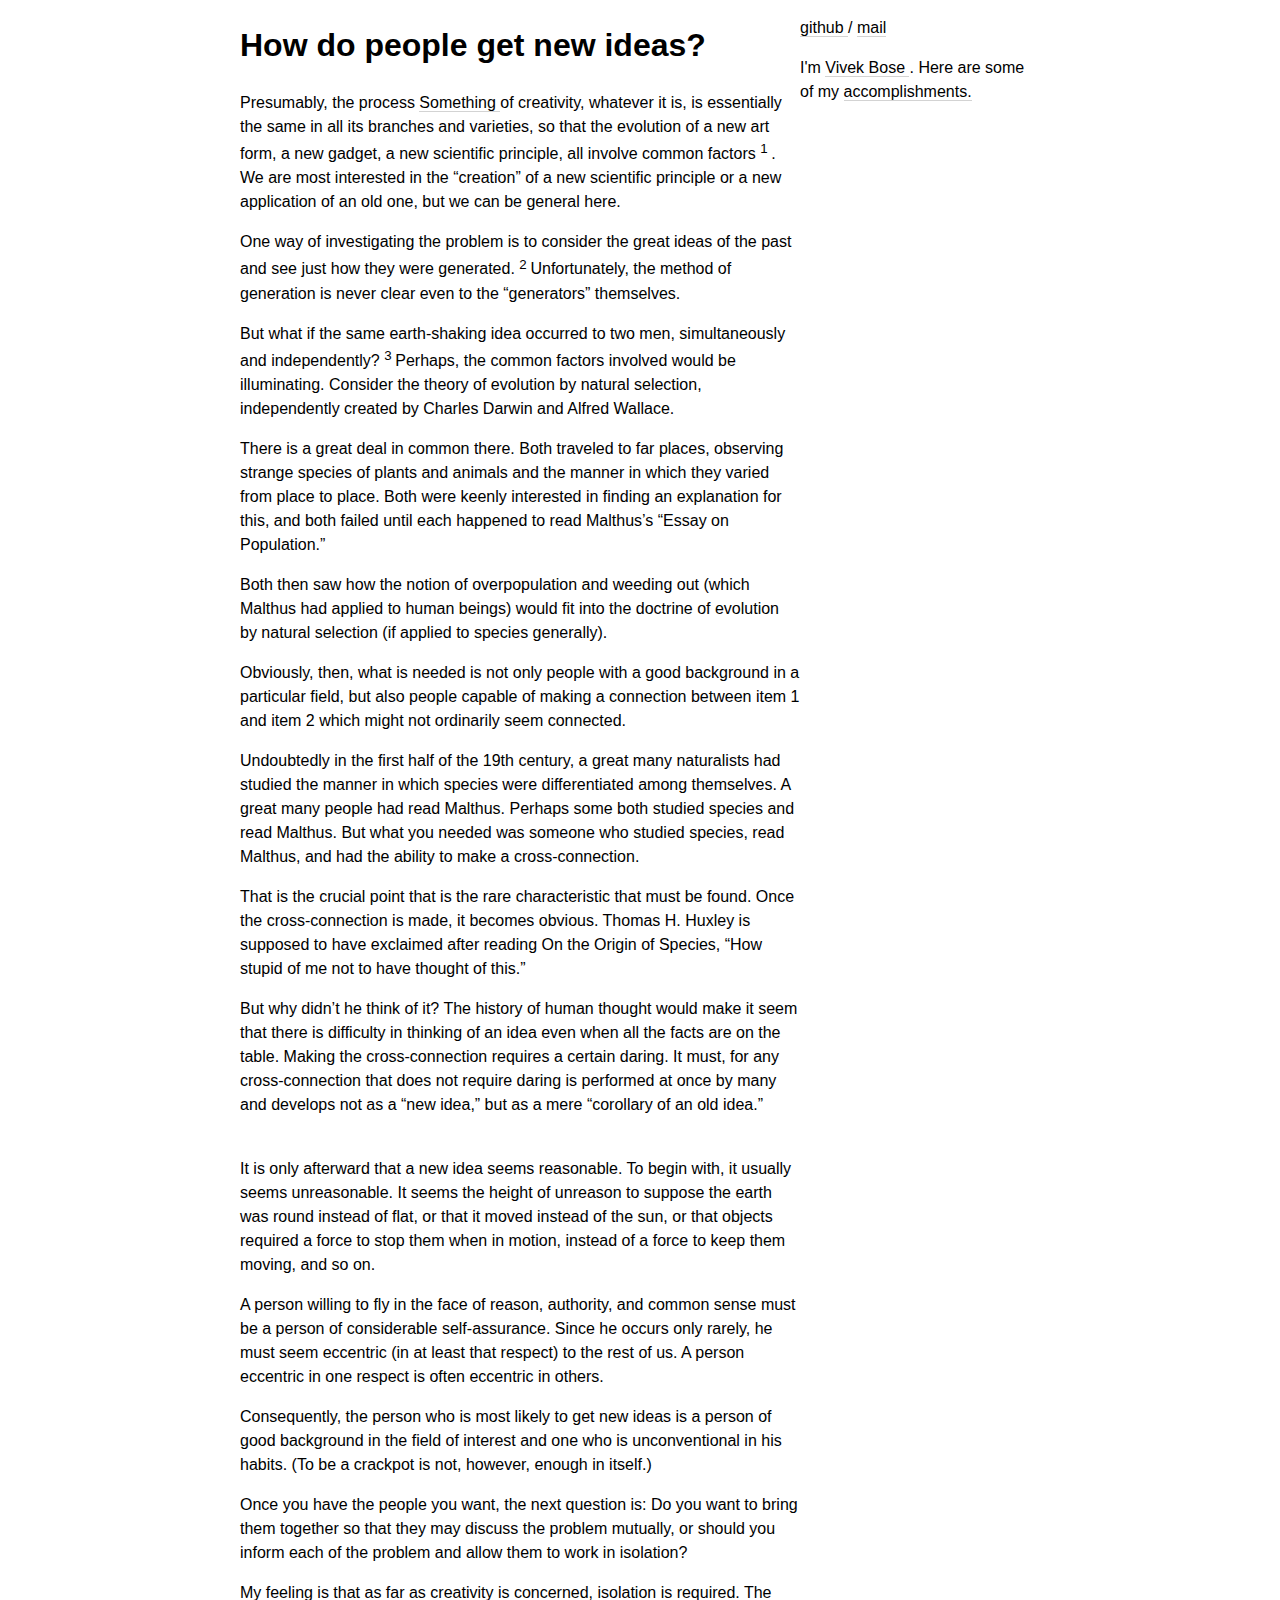
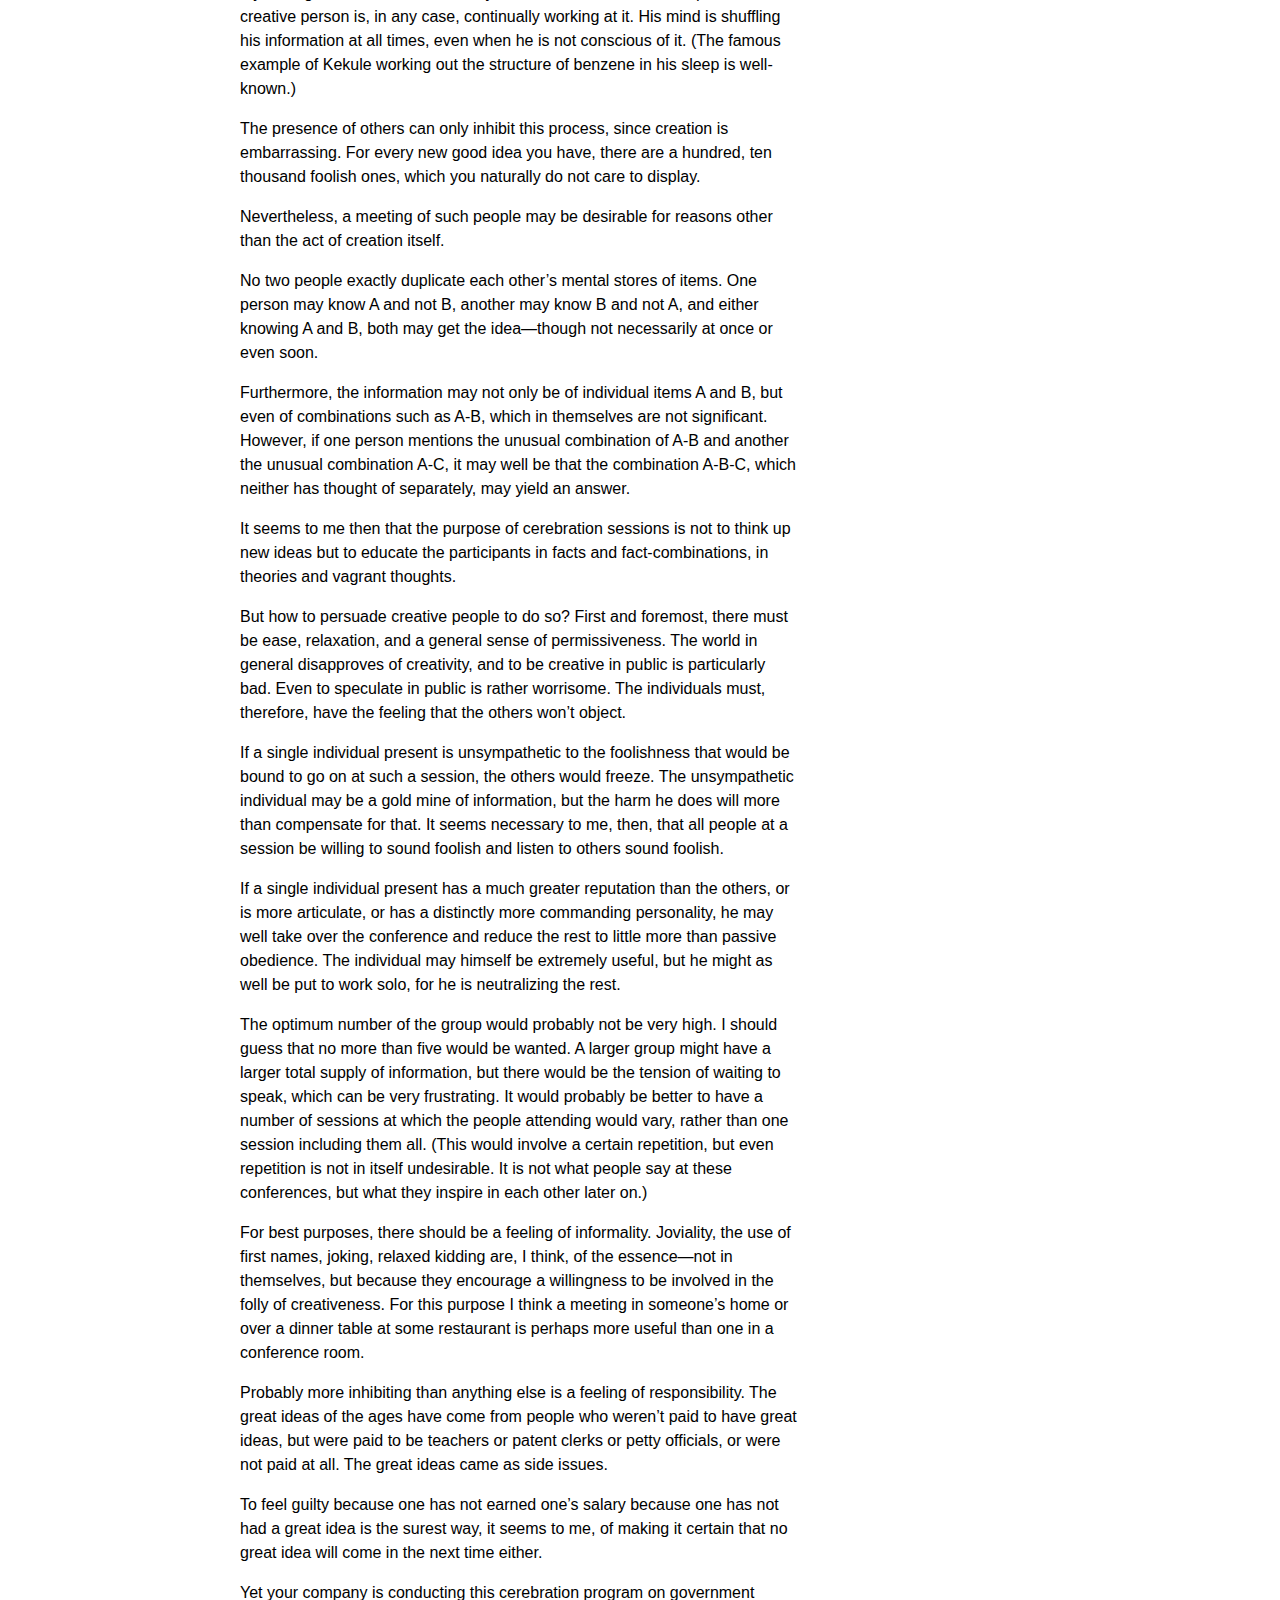
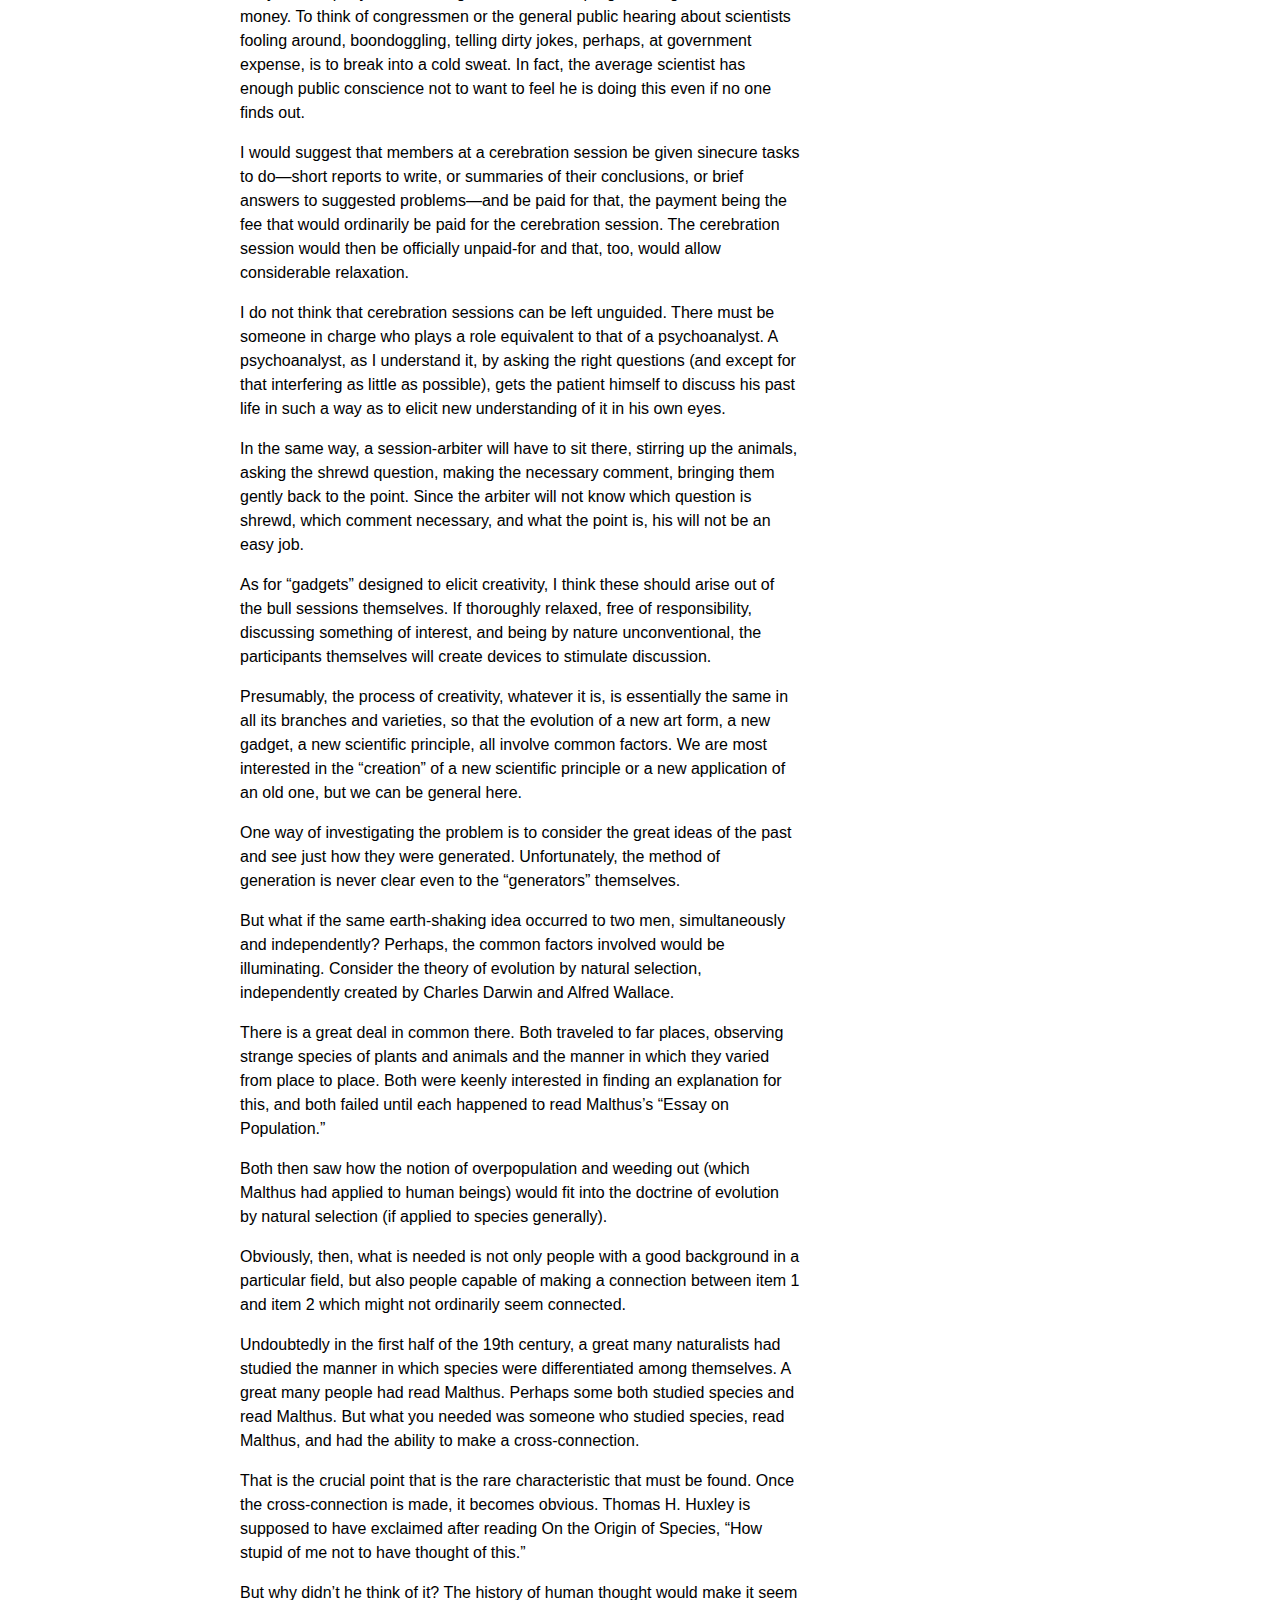
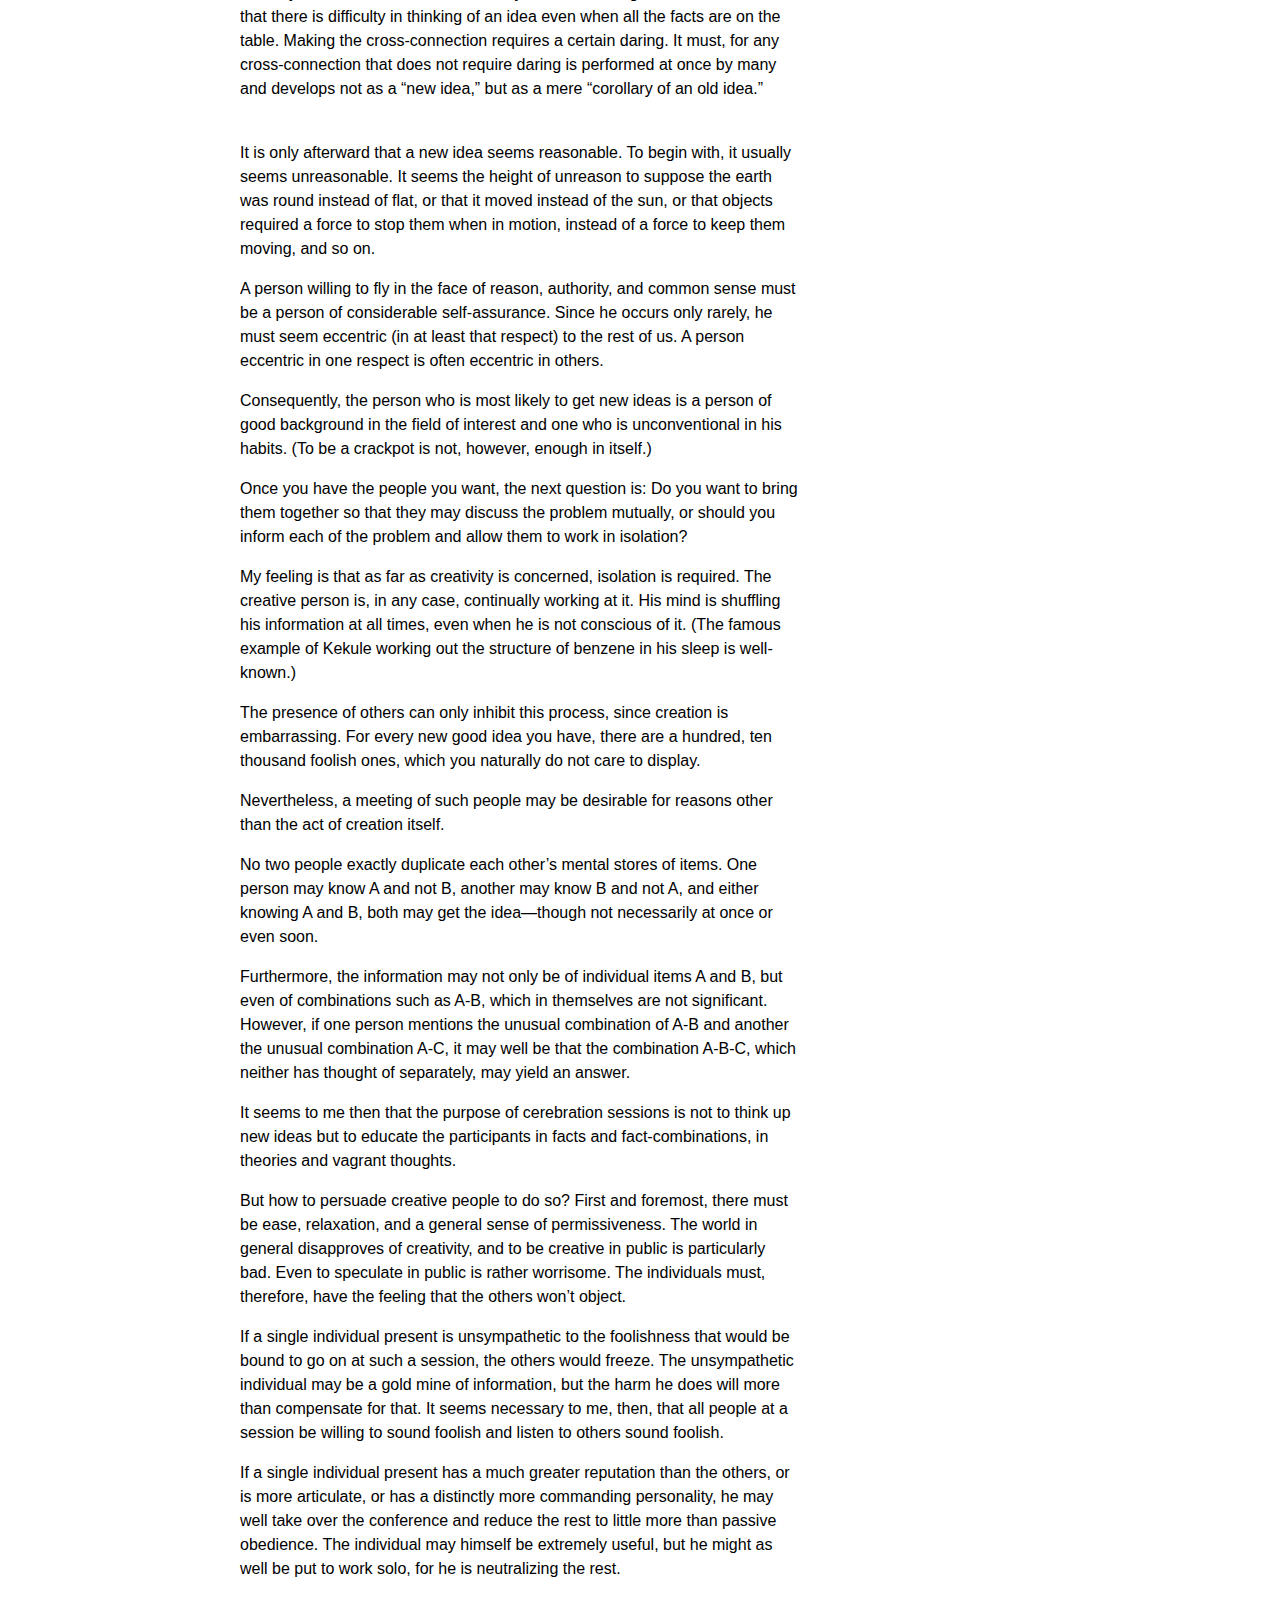
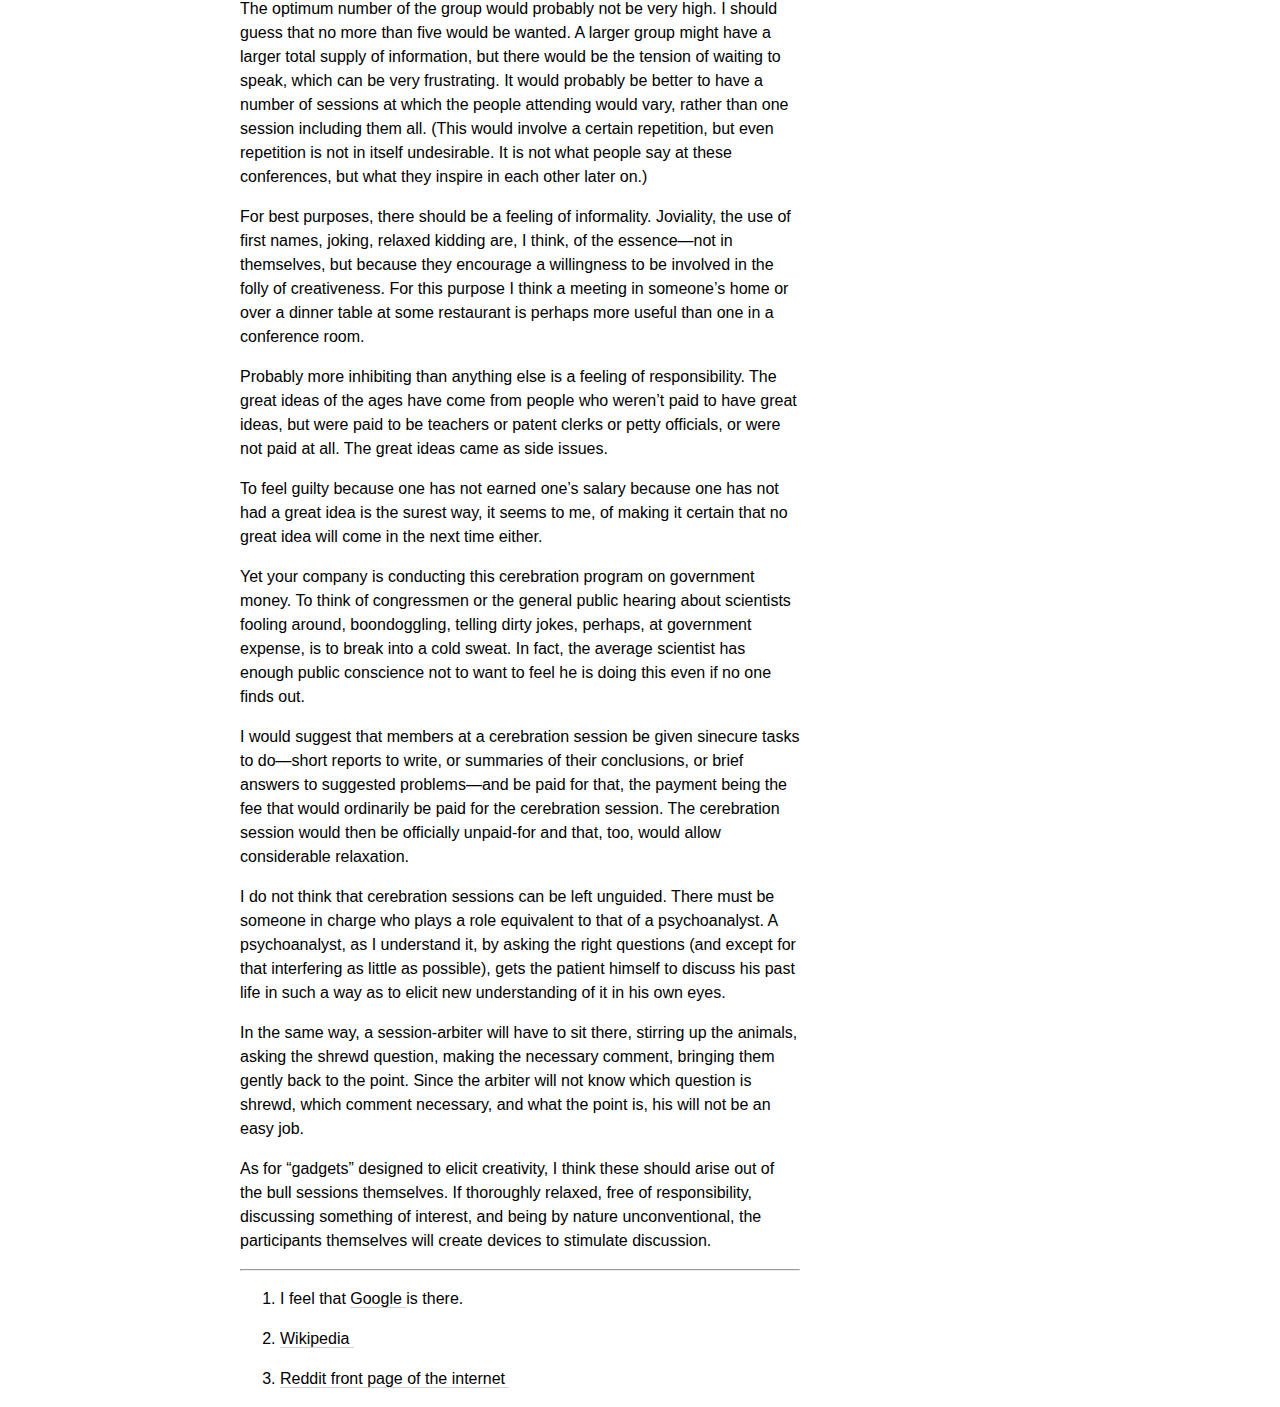
==== 1.html @ a7843388 "Converting to CLI" ====
<html>
 <head>
  <title>
   How do people get new ideas?
  </title>
  <meta content="text/html; charset=utf-8" http-equiv="Content-Type"/>
  <link href="styles.css" rel="stylesheet" type="text/css"/>
 </head>
 <body>
  <div class="box">
   <div class="c1">
    <h1 id="how-do-people-get-new-ideas">
     How do people get new ideas?
    </h1>
    <p id="para1">
     Presumably, the process
     <a href="https://something.com">
      Something
     </a>
     of creativity, whatever it is, is essentially the same in all its branches and varieties, so that the evolution of a new art form, a new gadget, a new scientific principle, all involve common factors
     <a class="footnoteRef" href="#fn1" id="fnref1">
      <sup>
       1
      </sup>
     </a>
     . We are most interested in the “creation” of a new scientific principle or a new application of an old one, but we can be general here.
     <a href="#para1">
      permalink
     </a>
    </p>
    <p id="para2">
     One way of investigating the problem is to consider the great ideas of the past and see just how they were generated.
     <a class="footnoteRef" href="#fn2" id="fnref2">
      <sup>
       2
      </sup>
     </a>
     Unfortunately, the method of generation is never clear even to the “generators” themselves.
     <a href="#para2">
      permalink
     </a>
    </p>
    <p id="para3">
     But what if the same earth-shaking idea occurred to two men, simultaneously and independently?
     <a class="footnoteRef" href="#fn3" id="fnref3">
      <sup>
       3
      </sup>
     </a>
     Perhaps, the common factors involved would be illuminating. Consider the theory of evolution by natural selection, independently created by Charles Darwin and Alfred Wallace.
     <a href="#para3">
      permalink
     </a>
    </p>
    <p id="para4">
     There is a great deal in common there. Both traveled to far places, observing strange species of plants and animals and the manner in which they varied from place to place. Both were keenly interested in finding an explanation for this, and both failed until each happened to read Malthus’s “Essay on Population.”
     <a href="#para4">
      permalink
     </a>
    </p>
    <p id="para5">
     Both then saw how the notion of overpopulation and weeding out (which Malthus had applied to human beings) would fit into the doctrine of evolution by natural selection (if applied to species generally).
     <a href="#para5">
      permalink
     </a>
    </p>
    <p id="para6">
     Obviously, then, what is needed is not only people with a good background in a particular field, but also people capable of making a connection between item 1 and item 2 which might not ordinarily seem connected.
     <a href="#para6">
      permalink
     </a>
    </p>
    <p id="para7">
     Undoubtedly in the first half of the 19th century, a great many naturalists had studied the manner in which species were differentiated among themselves. A great many people had read Malthus. Perhaps some both studied species and read Malthus. But what you needed was someone who studied species, read Malthus, and had the ability to make a cross-connection.
     <a href="#para7">
      permalink
     </a>
    </p>
    <p id="para8">
     That is the crucial point that is the rare characteristic that must be found. Once the cross-connection is made, it becomes obvious. Thomas H. Huxley is supposed to have exclaimed after reading On the Origin of Species, “How stupid of me not to have thought of this.”
     <a href="#para8">
      permalink
     </a>
    </p>
    <p id="para9">
     But why didn’t he think of it? The history of human thought would make it seem that there is difficulty in thinking of an idea even when all the facts are on the table. Making the cross-connection requires a certain daring. It must, for any cross-connection that does not require daring is performed at once by many and develops not as a “new idea,” but as a mere “corollary of an old idea.”
     <a href="#para9">
      permalink
     </a>
    </p>
    <p id="para10">
     It is only afterward that a new idea seems reasonable. To begin with, it usually seems unreasonable. It seems the height of unreason to suppose the earth was round instead of flat, or that it moved instead of the sun, or that objects required a force to stop them when in motion, instead of a force to keep them moving, and so on.
     <a href="#para10">
      permalink
     </a>
    </p>
    <p id="para11">
     A person willing to fly in the face of reason, authority, and common sense must be a person of considerable self-assurance. Since he occurs only rarely, he must seem eccentric (in at least that respect) to the rest of us. A person eccentric in one respect is often eccentric in others.
     <a href="#para11">
      permalink
     </a>
    </p>
    <p id="para12">
     Consequently, the person who is most likely to get new ideas is a person of good background in the field of interest and one who is unconventional in his habits. (To be a crackpot is not, however, enough in itself.)
     <a href="#para12">
      permalink
     </a>
    </p>
    <p id="para13">
     Once you have the people you want, the next question is: Do you want to bring them together so that they may discuss the problem mutually, or should you inform each of the problem and allow them to work in isolation?
     <a href="#para13">
      permalink
     </a>
    </p>
    <p id="para14">
     My feeling is that as far as creativity is concerned, isolation is required. The creative person is, in any case, continually working at it. His mind is shuffling his information at all times, even when he is not conscious of it. (The famous example of Kekule working out the structure of benzene in his sleep is well-known.)
     <a href="#para14">
      permalink
     </a>
    </p>
    <p id="para15">
     The presence of others can only inhibit this process, since creation is embarrassing. For every new good idea you have, there are a hundred, ten thousand foolish ones, which you naturally do not care to display.
     <a href="#para15">
      permalink
     </a>
    </p>
    <p id="para16">
     Nevertheless, a meeting of such people may be desirable for reasons other than the act of creation itself.
     <a href="#para16">
      permalink
     </a>
    </p>
    <p id="para17">
     No two people exactly duplicate each other’s mental stores of items. One person may know A and not B, another may know B and not A, and either knowing A and B, both may get the idea—though not necessarily at once or even soon.
     <a href="#para17">
      permalink
     </a>
    </p>
    <p id="para18">
     Furthermore, the information may not only be of individual items A and B, but even of combinations such as A-B, which in themselves are not significant. However, if one person mentions the unusual combination of A-B and another the unusual combination A-C, it may well be that the combination A-B-C, which neither has thought of separately, may yield an answer.
     <a href="#para18">
      permalink
     </a>
    </p>
    <p id="para19">
     It seems to me then that the purpose of cerebration sessions is not to think up new ideas but to educate the participants in facts and fact-combinations, in theories and vagrant thoughts.
     <a href="#para19">
      permalink
     </a>
    </p>
    <p id="para20">
     But how to persuade creative people to do so? First and foremost, there must be ease, relaxation, and a general sense of permissiveness. The world in general disapproves of creativity, and to be creative in public is particularly bad. Even to speculate in public is rather worrisome. The individuals must, therefore, have the feeling that the others won’t object.
     <a href="#para20">
      permalink
     </a>
    </p>
    <p id="para21">
     If a single individual present is unsympathetic to the foolishness that would be bound to go on at such a session, the others would freeze. The unsympathetic individual may be a gold mine of information, but the harm he does will more than compensate for that. It seems necessary to me, then, that all people at a session be willing to sound foolish and listen to others sound foolish.
     <a href="#para21">
      permalink
     </a>
    </p>
    <p id="para22">
     If a single individual present has a much greater reputation than the others, or is more articulate, or has a distinctly more commanding personality, he may well take over the conference and reduce the rest to little more than passive obedience. The individual may himself be extremely useful, but he might as well be put to work solo, for he is neutralizing the rest.
     <a href="#para22">
      permalink
     </a>
    </p>
    <p id="para23">
     The optimum number of the group would probably not be very high. I should guess that no more than five would be wanted. A larger group might have a larger total supply of information, but there would be the tension of waiting to speak, which can be very frustrating. It would probably be better to have a number of sessions at which the people attending would vary, rather than one session including them all. (This would involve a certain repetition, but even repetition is not in itself undesirable. It is not what people say at these conferences, but what they inspire in each other later on.)
     <a href="#para23">
      permalink
     </a>
    </p>
    <p id="para24">
     For best purposes, there should be a feeling of informality. Joviality, the use of first names, joking, relaxed kidding are, I think, of the essence—not in themselves, but because they encourage a willingness to be involved in the folly of creativeness. For this purpose I think a meeting in someone’s home or over a dinner table at some restaurant is perhaps more useful than one in a conference room.
     <a href="#para24">
      permalink
     </a>
    </p>
    <p id="para25">
     Probably more inhibiting than anything else is a feeling of responsibility. The great ideas of the ages have come from people who weren’t paid to have great ideas, but were paid to be teachers or patent clerks or petty officials, or were not paid at all. The great ideas came as side issues.
     <a href="#para25">
      permalink
     </a>
    </p>
    <p id="para26">
     To feel guilty because one has not earned one’s salary because one has not had a great idea is the surest way, it seems to me, of making it certain that no great idea will come in the next time either.
     <a href="#para26">
      permalink
     </a>
    </p>
    <p id="para27">
     Yet your company is conducting this cerebration program on government money. To think of congressmen or the general public hearing about scientists fooling around, boondoggling, telling dirty jokes, perhaps, at government expense, is to break into a cold sweat. In fact, the average scientist has enough public conscience not to want to feel he is doing this even if no one finds out.
     <a href="#para27">
      permalink
     </a>
    </p>
    <p id="para28">
     I would suggest that members at a cerebration session be given sinecure tasks to do—short reports to write, or summaries of their conclusions, or brief answers to suggested problems—and be paid for that, the payment being the fee that would ordinarily be paid for the cerebration session. The cerebration session would then be officially unpaid-for and that, too, would allow considerable relaxation.
     <a href="#para28">
      permalink
     </a>
    </p>
    <p id="para29">
     I do not think that cerebration sessions can be left unguided. There must be someone in charge who plays a role equivalent to that of a psychoanalyst. A psychoanalyst, as I understand it, by asking the right questions (and except for that interfering as little as possible), gets the patient himself to discuss his past life in such a way as to elicit new understanding of it in his own eyes.
     <a href="#para29">
      permalink
     </a>
    </p>
    <p id="para30">
     In the same way, a session-arbiter will have to sit there, stirring up the animals, asking the shrewd question, making the necessary comment, bringing them gently back to the point. Since the arbiter will not know which question is shrewd, which comment necessary, and what the point is, his will not be an easy job.
     <a href="#para30">
      permalink
     </a>
    </p>
    <p id="para31">
     As for “gadgets” designed to elicit creativity, I think these should arise out of the bull sessions themselves. If thoroughly relaxed, free of responsibility, discussing something of interest, and being by nature unconventional, the participants themselves will create devices to stimulate discussion.
     <a href="#para31">
      permalink
     </a>
    </p>
    <p id="para32">
     Presumably, the process of creativity, whatever it is, is essentially the same in all its branches and varieties, so that the evolution of a new art form, a new gadget, a new scientific principle, all involve common factors. We are most interested in the “creation” of a new scientific principle or a new application of an old one, but we can be general here.
     <a href="#para32">
      permalink
     </a>
    </p>
    <p id="para33">
     One way of investigating the problem is to consider the great ideas of the past and see just how they were generated. Unfortunately, the method of generation is never clear even to the “generators” themselves.
     <a href="#para33">
      permalink
     </a>
    </p>
    <p id="para34">
     But what if the same earth-shaking idea occurred to two men, simultaneously and independently? Perhaps, the common factors involved would be illuminating. Consider the theory of evolution by natural selection, independently created by Charles Darwin and Alfred Wallace.
     <a href="#para34">
      permalink
     </a>
    </p>
    <p id="para35">
     There is a great deal in common there. Both traveled to far places, observing strange species of plants and animals and the manner in which they varied from place to place. Both were keenly interested in finding an explanation for this, and both failed until each happened to read Malthus’s “Essay on Population.”
     <a href="#para35">
      permalink
     </a>
    </p>
    <p id="para36">
     Both then saw how the notion of overpopulation and weeding out (which Malthus had applied to human beings) would fit into the doctrine of evolution by natural selection (if applied to species generally).
     <a href="#para36">
      permalink
     </a>
    </p>
    <p id="para37">
     Obviously, then, what is needed is not only people with a good background in a particular field, but also people capable of making a connection between item 1 and item 2 which might not ordinarily seem connected.
     <a href="#para37">
      permalink
     </a>
    </p>
    <p id="para38">
     Undoubtedly in the first half of the 19th century, a great many naturalists had studied the manner in which species were differentiated among themselves. A great many people had read Malthus. Perhaps some both studied species and read Malthus. But what you needed was someone who studied species, read Malthus, and had the ability to make a cross-connection.
     <a href="#para38">
      permalink
     </a>
    </p>
    <p id="para39">
     That is the crucial point that is the rare characteristic that must be found. Once the cross-connection is made, it becomes obvious. Thomas H. Huxley is supposed to have exclaimed after reading On the Origin of Species, “How stupid of me not to have thought of this.”
     <a href="#para39">
      permalink
     </a>
    </p>
    <p id="para40">
     But why didn’t he think of it? The history of human thought would make it seem that there is difficulty in thinking of an idea even when all the facts are on the table. Making the cross-connection requires a certain daring. It must, for any cross-connection that does not require daring is performed at once by many and develops not as a “new idea,” but as a mere “corollary of an old idea.”
     <a href="#para40">
      permalink
     </a>
    </p>
    <p id="para41">
     It is only afterward that a new idea seems reasonable. To begin with, it usually seems unreasonable. It seems the height of unreason to suppose the earth was round instead of flat, or that it moved instead of the sun, or that objects required a force to stop them when in motion, instead of a force to keep them moving, and so on.
     <a href="#para41">
      permalink
     </a>
    </p>
    <p id="para42">
     A person willing to fly in the face of reason, authority, and common sense must be a person of considerable self-assurance. Since he occurs only rarely, he must seem eccentric (in at least that respect) to the rest of us. A person eccentric in one respect is often eccentric in others.
     <a href="#para42">
      permalink
     </a>
    </p>
    <p id="para43">
     Consequently, the person who is most likely to get new ideas is a person of good background in the field of interest and one who is unconventional in his habits. (To be a crackpot is not, however, enough in itself.)
     <a href="#para43">
      permalink
     </a>
    </p>
    <p id="para44">
     Once you have the people you want, the next question is: Do you want to bring them together so that they may discuss the problem mutually, or should you inform each of the problem and allow them to work in isolation?
     <a href="#para44">
      permalink
     </a>
    </p>
    <p id="para45">
     My feeling is that as far as creativity is concerned, isolation is required. The creative person is, in any case, continually working at it. His mind is shuffling his information at all times, even when he is not conscious of it. (The famous example of Kekule working out the structure of benzene in his sleep is well-known.)
     <a href="#para45">
      permalink
     </a>
    </p>
    <p id="para46">
     The presence of others can only inhibit this process, since creation is embarrassing. For every new good idea you have, there are a hundred, ten thousand foolish ones, which you naturally do not care to display.
     <a href="#para46">
      permalink
     </a>
    </p>
    <p id="para47">
     Nevertheless, a meeting of such people may be desirable for reasons other than the act of creation itself.
     <a href="#para47">
      permalink
     </a>
    </p>
    <p id="para48">
     No two people exactly duplicate each other’s mental stores of items. One person may know A and not B, another may know B and not A, and either knowing A and B, both may get the idea—though not necessarily at once or even soon.
     <a href="#para48">
      permalink
     </a>
    </p>
    <p id="para49">
     Furthermore, the information may not only be of individual items A and B, but even of combinations such as A-B, which in themselves are not significant. However, if one person mentions the unusual combination of A-B and another the unusual combination A-C, it may well be that the combination A-B-C, which neither has thought of separately, may yield an answer.
     <a href="#para49">
      permalink
     </a>
    </p>
    <p id="para50">
     It seems to me then that the purpose of cerebration sessions is not to think up new ideas but to educate the participants in facts and fact-combinations, in theories and vagrant thoughts.
     <a href="#para50">
      permalink
     </a>
    </p>
    <p id="para51">
     But how to persuade creative people to do so? First and foremost, there must be ease, relaxation, and a general sense of permissiveness. The world in general disapproves of creativity, and to be creative in public is particularly bad. Even to speculate in public is rather worrisome. The individuals must, therefore, have the feeling that the others won’t object.
     <a href="#para51">
      permalink
     </a>
    </p>
    <p id="para52">
     If a single individual present is unsympathetic to the foolishness that would be bound to go on at such a session, the others would freeze. The unsympathetic individual may be a gold mine of information, but the harm he does will more than compensate for that. It seems necessary to me, then, that all people at a session be willing to sound foolish and listen to others sound foolish.
     <a href="#para52">
      permalink
     </a>
    </p>
    <p id="para53">
     If a single individual present has a much greater reputation than the others, or is more articulate, or has a distinctly more commanding personality, he may well take over the conference and reduce the rest to little more than passive obedience. The individual may himself be extremely useful, but he might as well be put to work solo, for he is neutralizing the rest.
     <a href="#para53">
      permalink
     </a>
    </p>
    <p id="para54">
     The optimum number of the group would probably not be very high. I should guess that no more than five would be wanted. A larger group might have a larger total supply of information, but there would be the tension of waiting to speak, which can be very frustrating. It would probably be better to have a number of sessions at which the people attending would vary, rather than one session including them all. (This would involve a certain repetition, but even repetition is not in itself undesirable. It is not what people say at these conferences, but what they inspire in each other later on.)
     <a href="#para54">
      permalink
     </a>
    </p>
    <p id="para55">
     For best purposes, there should be a feeling of informality. Joviality, the use of first names, joking, relaxed kidding are, I think, of the essence—not in themselves, but because they encourage a willingness to be involved in the folly of creativeness. For this purpose I think a meeting in someone’s home or over a dinner table at some restaurant is perhaps more useful than one in a conference room.
     <a href="#para55">
      permalink
     </a>
    </p>
    <p id="para56">
     Probably more inhibiting than anything else is a feeling of responsibility. The great ideas of the ages have come from people who weren’t paid to have great ideas, but were paid to be teachers or patent clerks or petty officials, or were not paid at all. The great ideas came as side issues.
     <a href="#para56">
      permalink
     </a>
    </p>
    <p id="para57">
     To feel guilty because one has not earned one’s salary because one has not had a great idea is the surest way, it seems to me, of making it certain that no great idea will come in the next time either.
     <a href="#para57">
      permalink
     </a>
    </p>
    <p id="para58">
     Yet your company is conducting this cerebration program on government money. To think of congressmen or the general public hearing about scientists fooling around, boondoggling, telling dirty jokes, perhaps, at government expense, is to break into a cold sweat. In fact, the average scientist has enough public conscience not to want to feel he is doing this even if no one finds out.
     <a href="#para58">
      permalink
     </a>
    </p>
    <p id="para59">
     I would suggest that members at a cerebration session be given sinecure tasks to do—short reports to write, or summaries of their conclusions, or brief answers to suggested problems—and be paid for that, the payment being the fee that would ordinarily be paid for the cerebration session. The cerebration session would then be officially unpaid-for and that, too, would allow considerable relaxation.
     <a href="#para59">
      permalink
     </a>
    </p>
    <p id="para60">
     I do not think that cerebration sessions can be left unguided. There must be someone in charge who plays a role equivalent to that of a psychoanalyst. A psychoanalyst, as I understand it, by asking the right questions (and except for that interfering as little as possible), gets the patient himself to discuss his past life in such a way as to elicit new understanding of it in his own eyes.
     <a href="#para60">
      permalink
     </a>
    </p>
    <p id="para61">
     In the same way, a session-arbiter will have to sit there, stirring up the animals, asking the shrewd question, making the necessary comment, bringing them gently back to the point. Since the arbiter will not know which question is shrewd, which comment necessary, and what the point is, his will not be an easy job.
     <a href="#para61">
      permalink
     </a>
    </p>
    <p id="para62">
     As for “gadgets” designed to elicit creativity, I think these should arise out of the bull sessions themselves. If thoroughly relaxed, free of responsibility, discussing something of interest, and being by nature unconventional, the participants themselves will create devices to stimulate discussion.
     <a href="#para62">
      permalink
     </a>
    </p>
    <div class="footnotes">
     <hr/>
     <ol>
      <li id="fn1">
       <p>
        I feel that
        <a href="https://google.com">
         Google
        </a>
        is there.
        <a href="#fnref1">
         ↩
        </a>
       </p>
      </li>
      <li id="fn2">
       <p>
        <a href="https://wikipedia.org">
         Wikipedia
        </a>
        <a href="#fnref2">
         ↩
        </a>
       </p>
      </li>
      <li id="fn3">
       <p>
        <a href="https://www.reddit.com">
         Reddit front page of the internet
        </a>
        <a href="#fnref3">
         ↩
        </a>
       </p>
      </li>
     </ol>
    </div>
   </div>
   <div class="c2">
    <p>
     <a href="https://www.github.com/waivek">
      github
     </a>
     /
     <a href="mailto:waivek@gmail.com">
      mail
     </a>
    </p>
    <p>
     I'm
     <a href="solitude.html">
      Vivek Bose
     </a>
     . Here are some of my
     <a href="error.html">
      accomplishments.
     </a>
    </p>
   </div>
  </div>
 </body>
</html>
---- styles.css ----
body {
    margin: 0 auto;

    max-width: 50em;
    font-family: "Helvetica", "Arial", sans-serif;

    line-height: 1.5;
    padding: 0em 1em;
}


a:link, a:visited {
    color: black;
    text-decoration:none;
    border-bottom: solid .2ex lightgray;
}

a:hover {
    border-bottom-color: #008cf0;
}

a:active {
    background: gold;
}

a[id^="fnref"] {
    border-bottom: none;
}

a[href^="#fnref"],
a[href^="#para"]{
    color: gray;
    opacity: 0;
}

li:hover a[href^="#fnref"],
p:hover a[href^="#para"]{
    opacity: 1;
}

li:hover a[href^="#fnref"]:hover,
p:hover a[href^="#para"]:hover{
    border-bottom-color: black;
}

@media screen and (min-width:768px) {
    .c1 {
        width: 70%;
        float: left;
    }

    .c2 {
        width: 30%;
        float: right;
    }

}
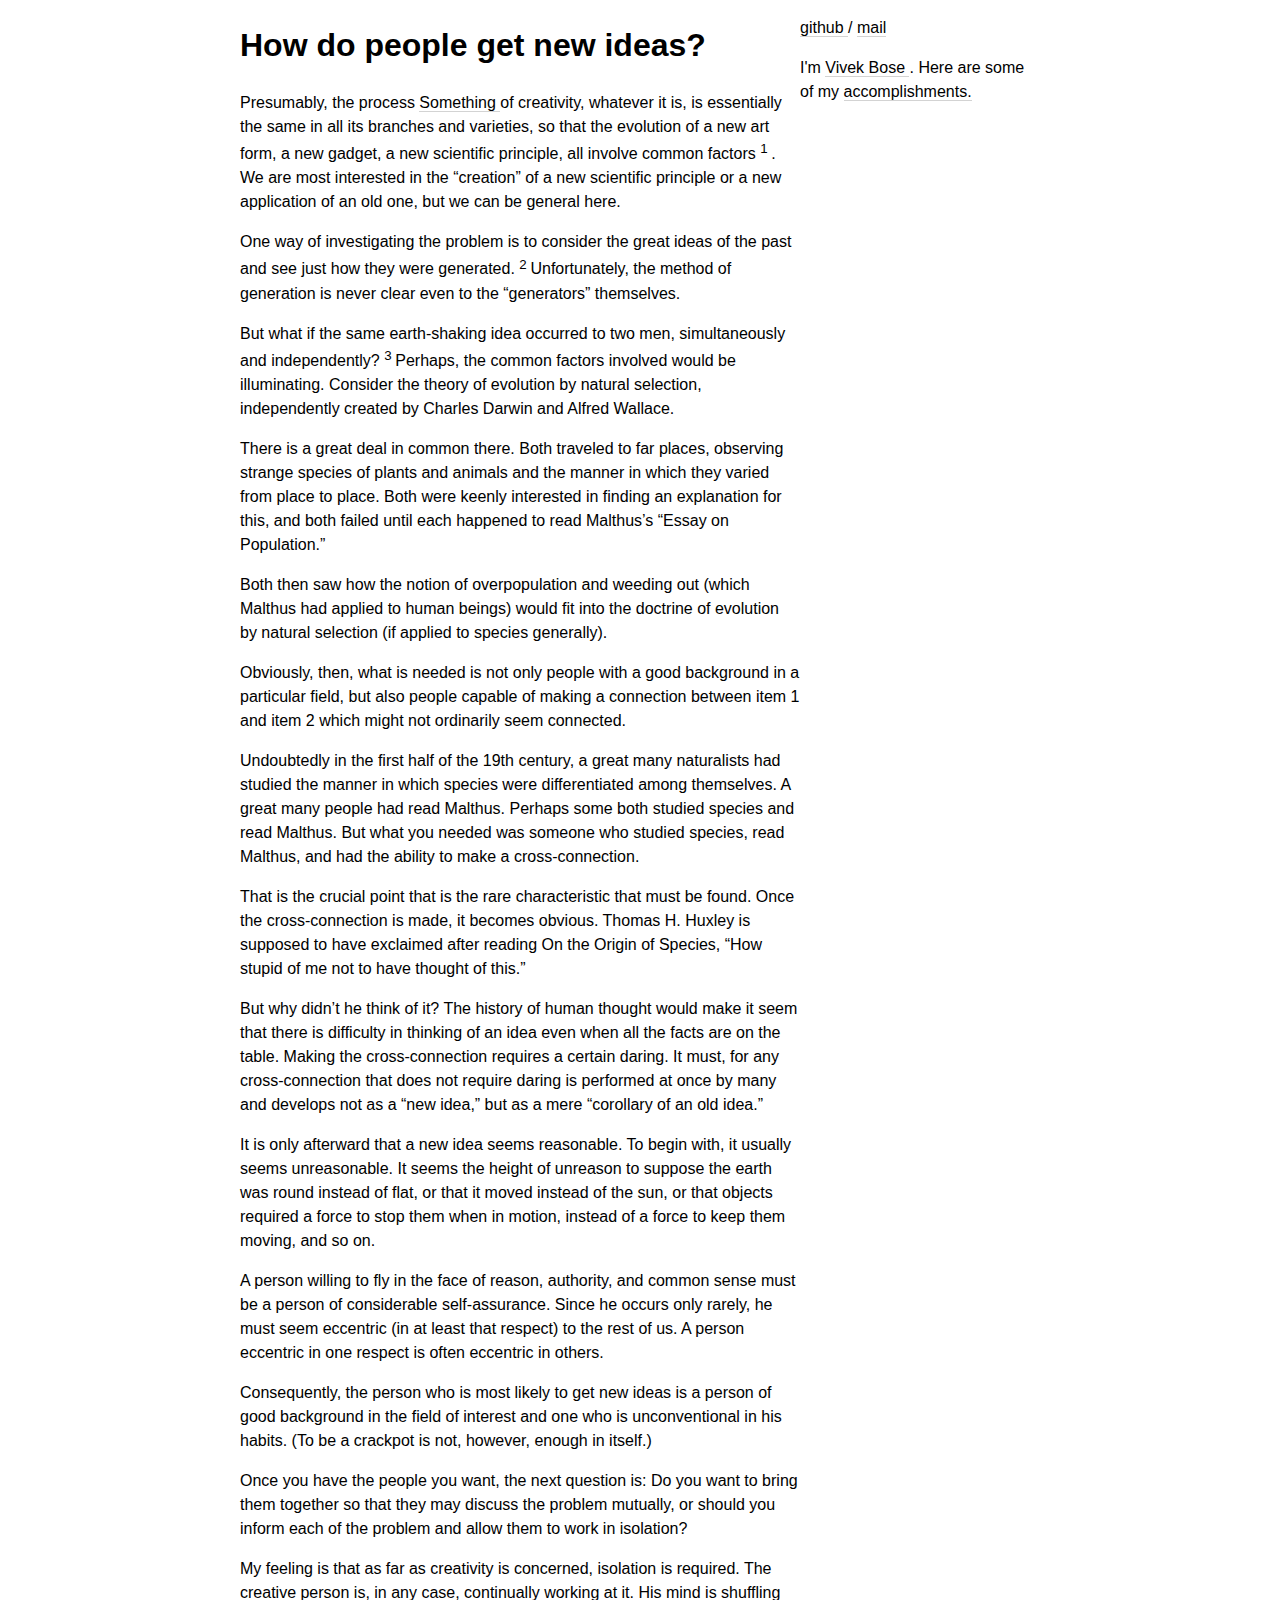
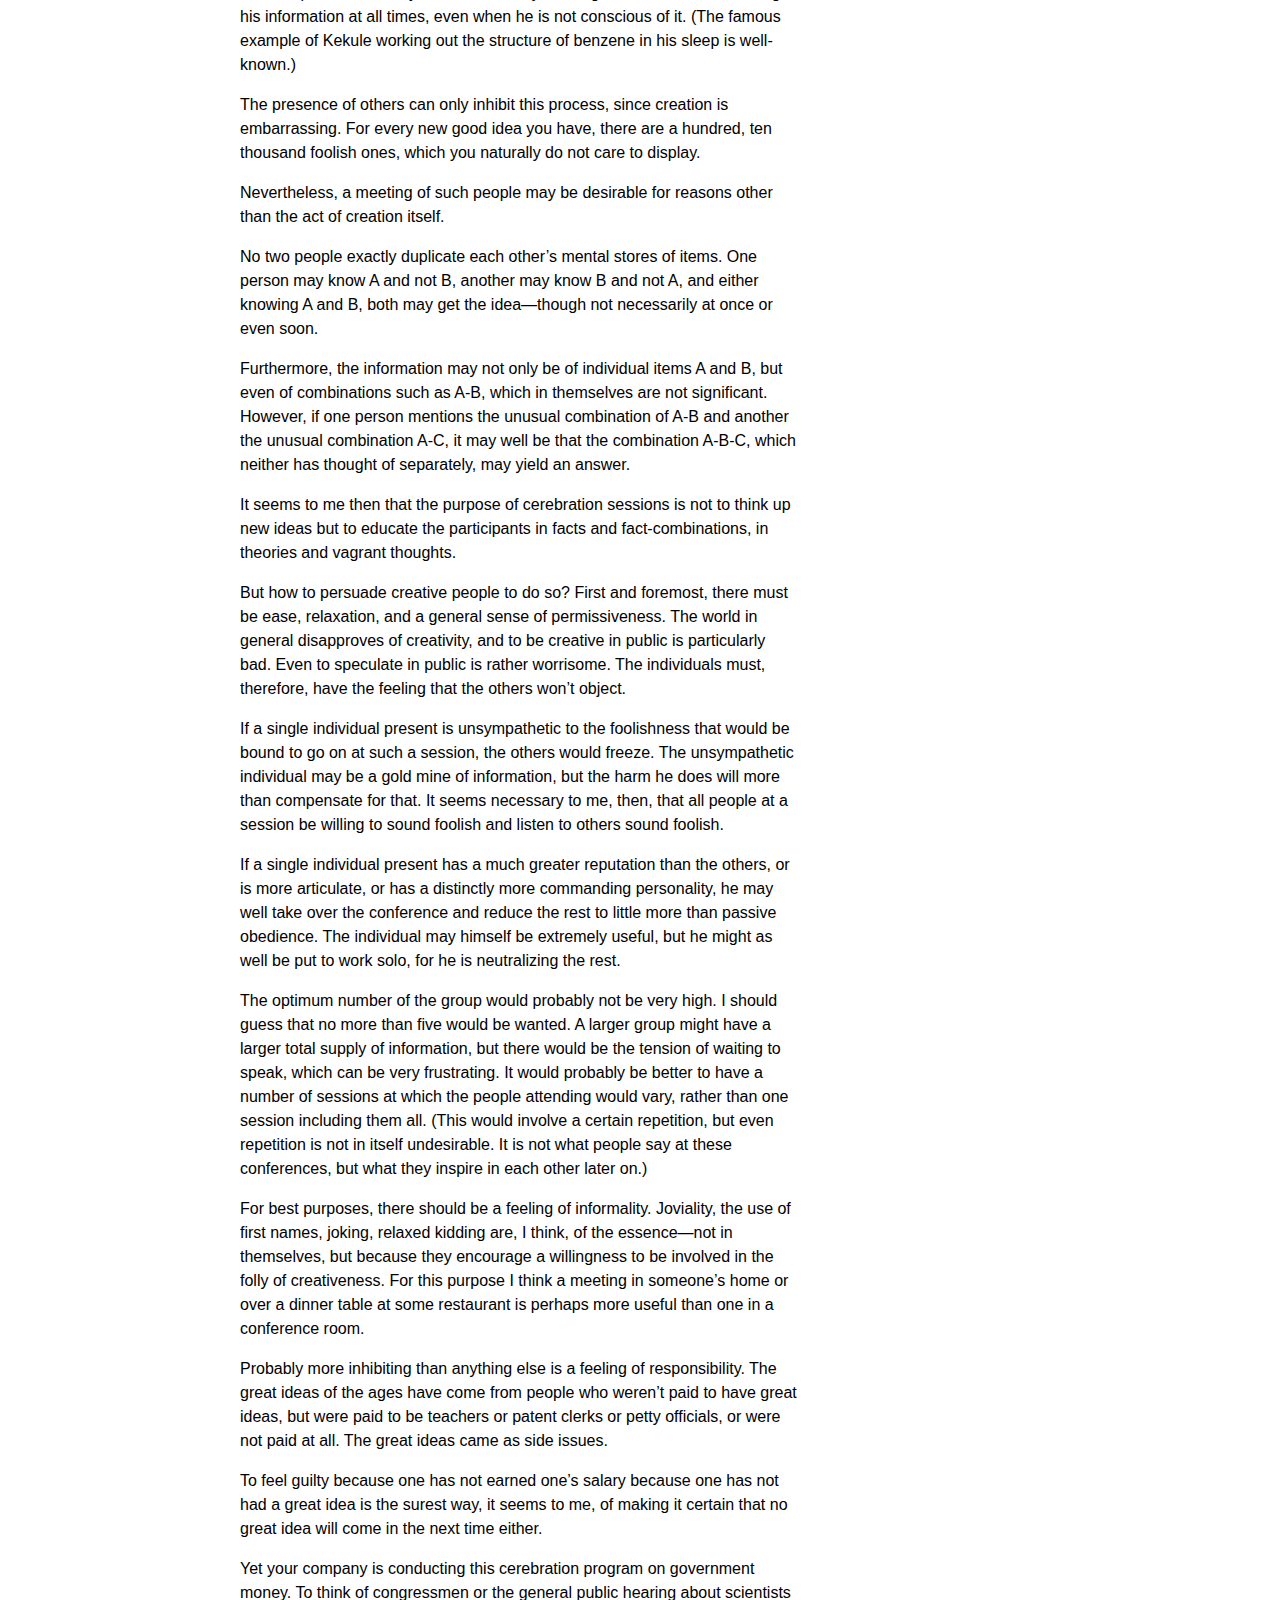
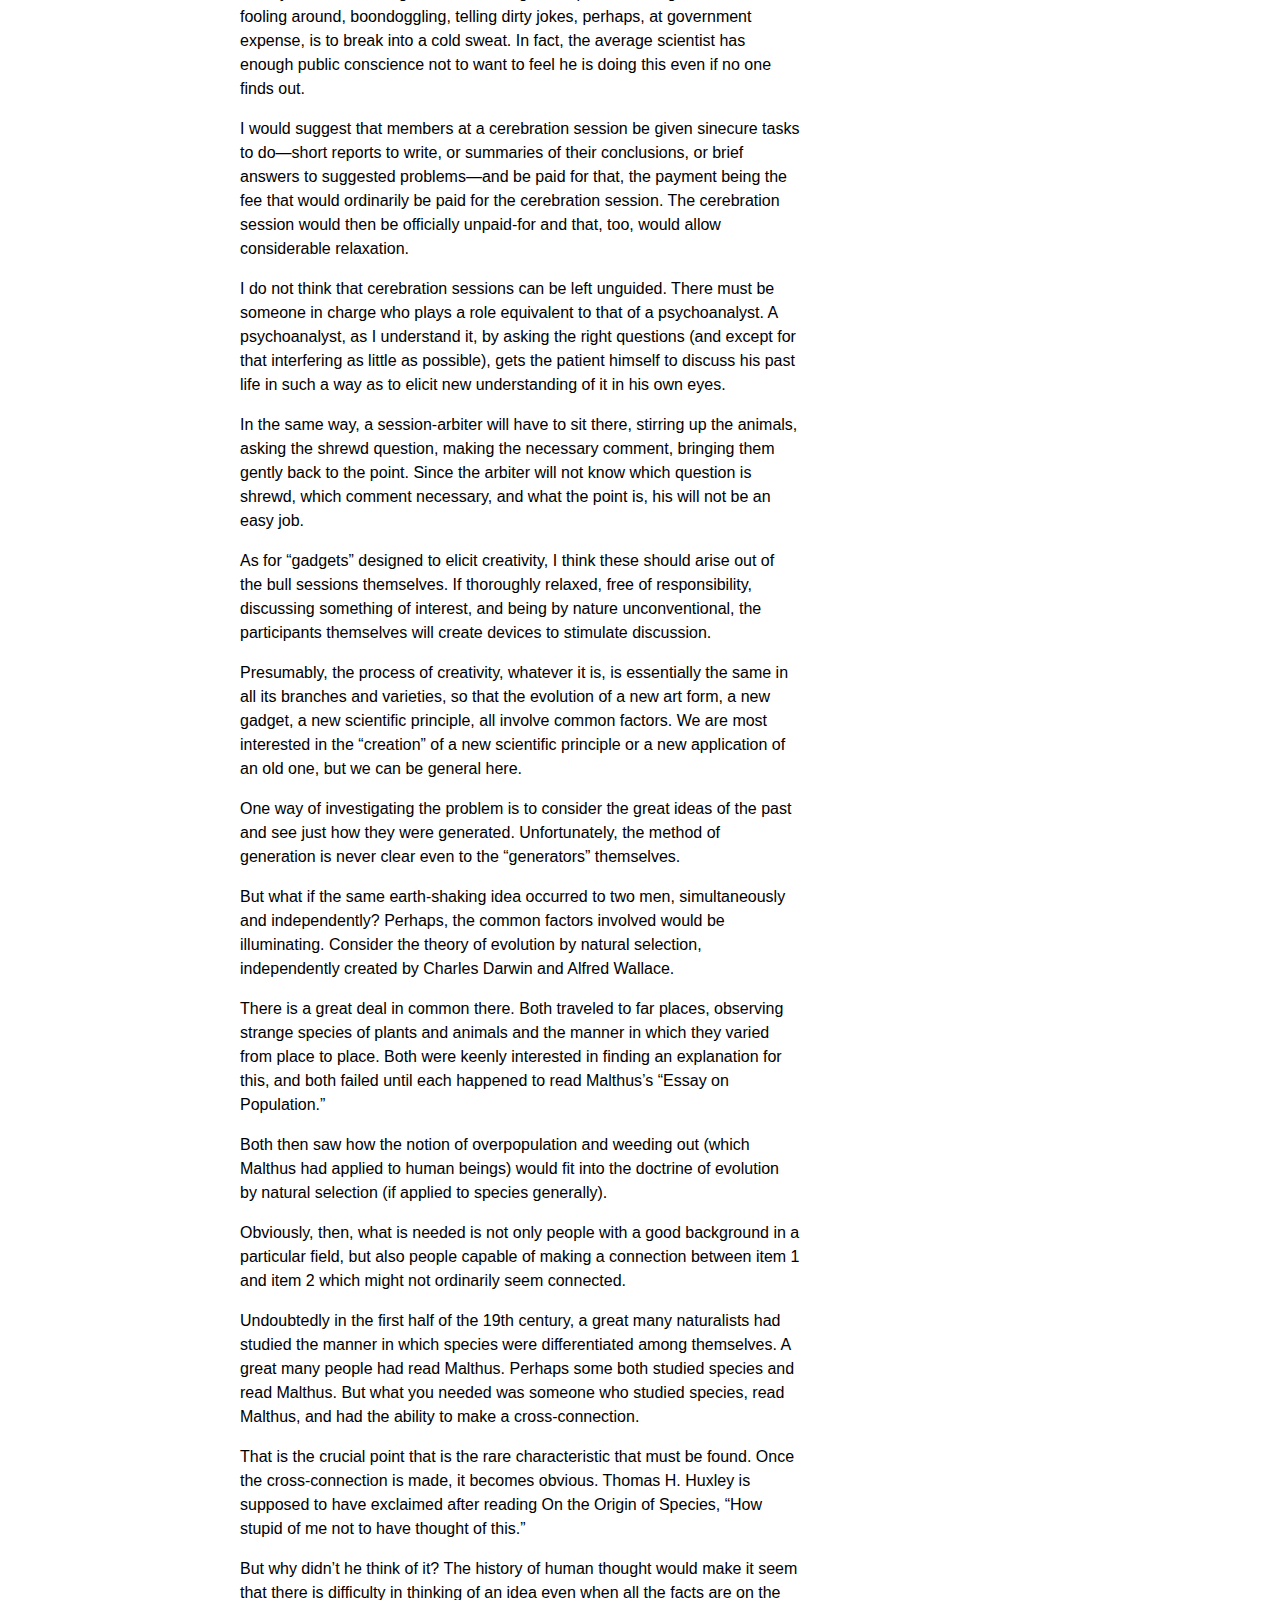
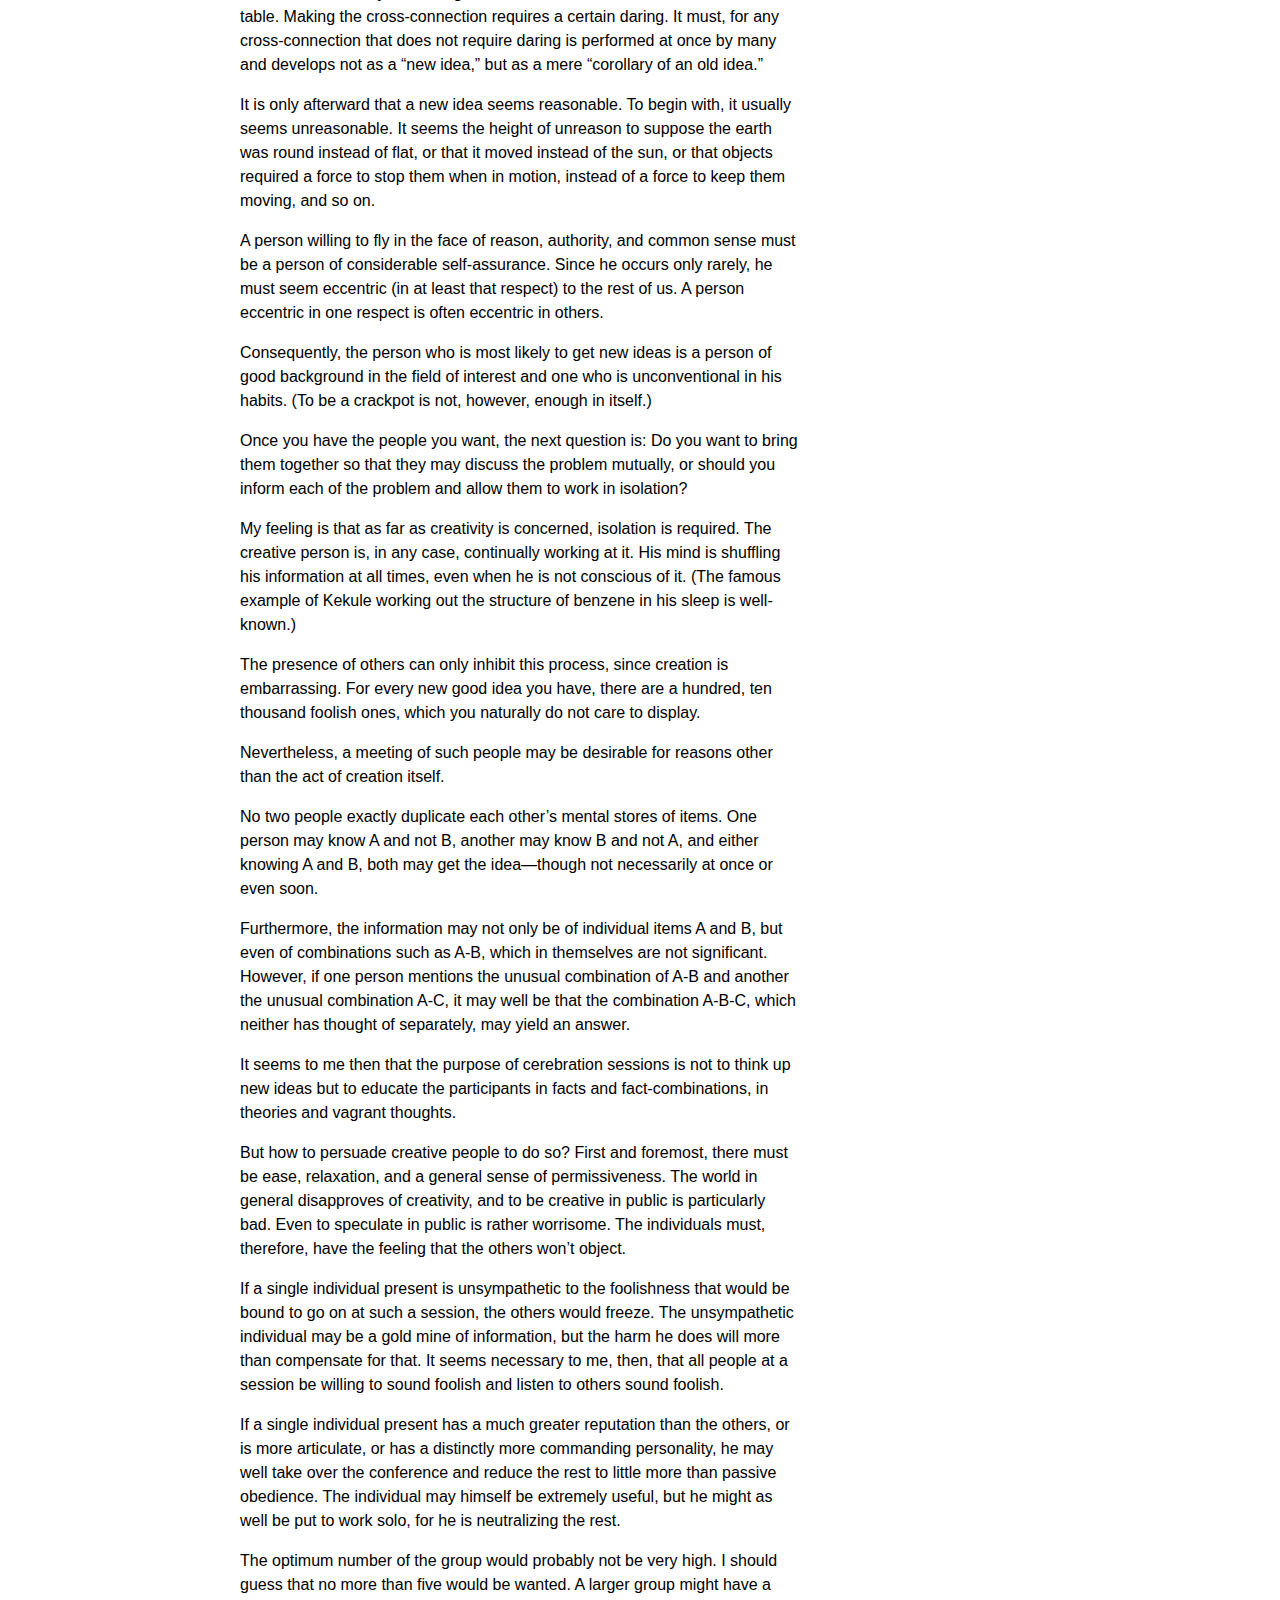
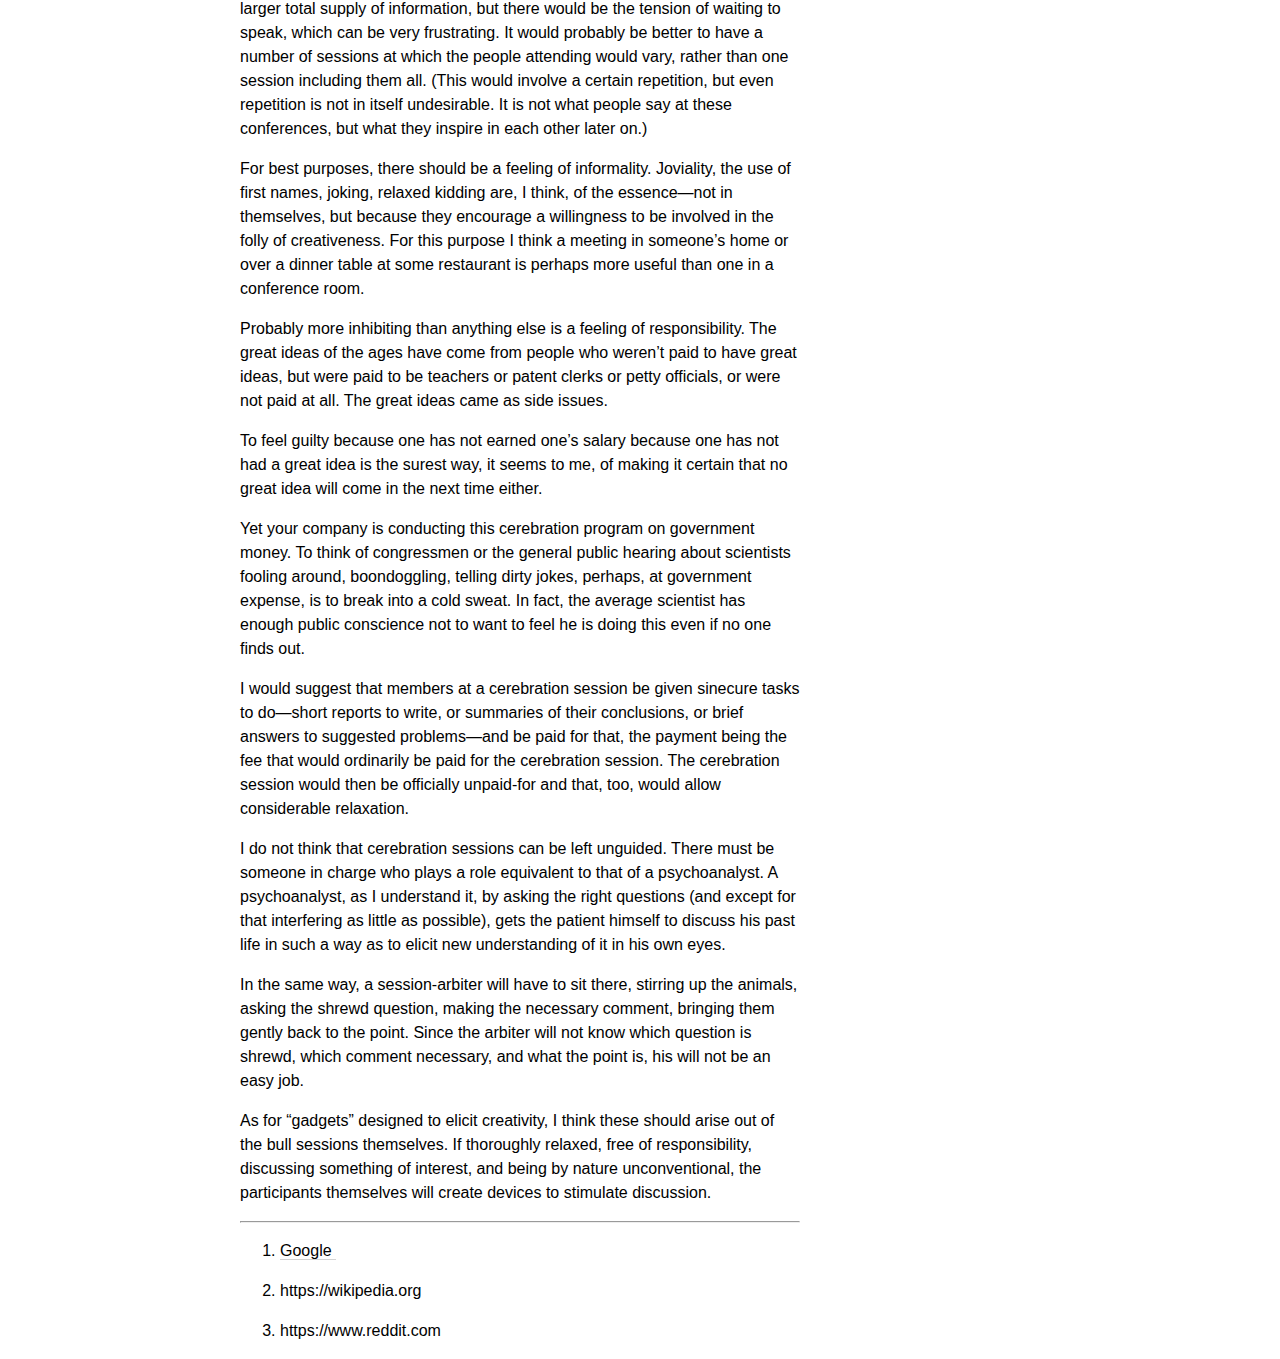
==== commit fa96e05d: "Added CLI using docopt" ====
--- a/1.html
+++ b/1.html
@@ -1,7 +1,6 @@
 <html>
  <head>
   <title>
-   How do people get new ideas?
   </title>
   <meta content="text/html; charset=utf-8" http-equiv="Content-Type"/>
   <link href="styles.css" rel="stylesheet" type="text/css"/>
@@ -13,6 +12,9 @@
      How do people get new ideas?
     </h1>
     <p id="para1">
+     <a href="#para1">
+      §
+     </a>
      Presumably, the process
      <a href="https://something.com">
       Something
@@ -24,11 +26,11 @@
       </sup>
      </a>
      . We are most interested in the “creation” of a new scientific principle or a new application of an old one, but we can be general here.
-     <a href="#para1">
-      permalink
-     </a>
     </p>
     <p id="para2">
+     <a href="#para2">
+      §
+     </a>
      One way of investigating the problem is to consider the great ideas of the past and see just how they were generated.
      <a class="footnoteRef" href="#fn2" id="fnref2">
       <sup>
@@ -36,11 +38,11 @@
       </sup>
      </a>
      Unfortunately, the method of generation is never clear even to the “generators” themselves.
-     <a href="#para2">
-      permalink
-     </a>
     </p>
     <p id="para3">
+     <a href="#para3">
+      §
+     </a>
      But what if the same earth-shaking idea occurred to two men, simultaneously and independently?
      <a class="footnoteRef" href="#fn3" id="fnref3">
       <sup>
@@ -48,374 +50,369 @@
       </sup>
      </a>
      Perhaps, the common factors involved would be illuminating. Consider the theory of evolution by natural selection, independently created by Charles Darwin and Alfred Wallace.
-     <a href="#para3">
-      permalink
-     </a>
     </p>
     <p id="para4">
+     <a href="#para4">
+      §
+     </a>
      There is a great deal in common there. Both traveled to far places, observing strange species of plants and animals and the manner in which they varied from place to place. Both were keenly interested in finding an explanation for this, and both failed until each happened to read Malthus’s “Essay on Population.”
-     <a href="#para4">
-      permalink
-     </a>
     </p>
     <p id="para5">
+     <a href="#para5">
+      §
+     </a>
      Both then saw how the notion of overpopulation and weeding out (which Malthus had applied to human beings) would fit into the doctrine of evolution by natural selection (if applied to species generally).
-     <a href="#para5">
-      permalink
-     </a>
     </p>
     <p id="para6">
+     <a href="#para6">
+      §
+     </a>
      Obviously, then, what is needed is not only people with a good background in a particular field, but also people capable of making a connection between item 1 and item 2 which might not ordinarily seem connected.
-     <a href="#para6">
-      permalink
-     </a>
     </p>
     <p id="para7">
+     <a href="#para7">
+      §
+     </a>
      Undoubtedly in the first half of the 19th century, a great many naturalists had studied the manner in which species were differentiated among themselves. A great many people had read Malthus. Perhaps some both studied species and read Malthus. But what you needed was someone who studied species, read Malthus, and had the ability to make a cross-connection.
-     <a href="#para7">
-      permalink
-     </a>
     </p>
     <p id="para8">
+     <a href="#para8">
+      §
+     </a>
      That is the crucial point that is the rare characteristic that must be found. Once the cross-connection is made, it becomes obvious. Thomas H. Huxley is supposed to have exclaimed after reading On the Origin of Species, “How stupid of me not to have thought of this.”
-     <a href="#para8">
-      permalink
-     </a>
     </p>
     <p id="para9">
+     <a href="#para9">
+      §
+     </a>
      But why didn’t he think of it? The history of human thought would make it seem that there is difficulty in thinking of an idea even when all the facts are on the table. Making the cross-connection requires a certain daring. It must, for any cross-connection that does not require daring is performed at once by many and develops not as a “new idea,” but as a mere “corollary of an old idea.”
-     <a href="#para9">
-      permalink
-     </a>
     </p>
     <p id="para10">
+     <a href="#para10">
+      §
+     </a>
      It is only afterward that a new idea seems reasonable. To begin with, it usually seems unreasonable. It seems the height of unreason to suppose the earth was round instead of flat, or that it moved instead of the sun, or that objects required a force to stop them when in motion, instead of a force to keep them moving, and so on.
-     <a href="#para10">
-      permalink
-     </a>
     </p>
     <p id="para11">
+     <a href="#para11">
+      §
+     </a>
      A person willing to fly in the face of reason, authority, and common sense must be a person of considerable self-assurance. Since he occurs only rarely, he must seem eccentric (in at least that respect) to the rest of us. A person eccentric in one respect is often eccentric in others.
-     <a href="#para11">
-      permalink
-     </a>
     </p>
     <p id="para12">
+     <a href="#para12">
+      §
+     </a>
      Consequently, the person who is most likely to get new ideas is a person of good background in the field of interest and one who is unconventional in his habits. (To be a crackpot is not, however, enough in itself.)
-     <a href="#para12">
-      permalink
-     </a>
     </p>
     <p id="para13">
+     <a href="#para13">
+      §
+     </a>
      Once you have the people you want, the next question is: Do you want to bring them together so that they may discuss the problem mutually, or should you inform each of the problem and allow them to work in isolation?
-     <a href="#para13">
-      permalink
-     </a>
     </p>
     <p id="para14">
+     <a href="#para14">
+      §
+     </a>
      My feeling is that as far as creativity is concerned, isolation is required. The creative person is, in any case, continually working at it. His mind is shuffling his information at all times, even when he is not conscious of it. (The famous example of Kekule working out the structure of benzene in his sleep is well-known.)
-     <a href="#para14">
-      permalink
-     </a>
     </p>
     <p id="para15">
+     <a href="#para15">
+      §
+     </a>
      The presence of others can only inhibit this process, since creation is embarrassing. For every new good idea you have, there are a hundred, ten thousand foolish ones, which you naturally do not care to display.
-     <a href="#para15">
-      permalink
-     </a>
     </p>
     <p id="para16">
+     <a href="#para16">
+      §
+     </a>
      Nevertheless, a meeting of such people may be desirable for reasons other than the act of creation itself.
-     <a href="#para16">
-      permalink
-     </a>
     </p>
     <p id="para17">
+     <a href="#para17">
+      §
+     </a>
      No two people exactly duplicate each other’s mental stores of items. One person may know A and not B, another may know B and not A, and either knowing A and B, both may get the idea—though not necessarily at once or even soon.
-     <a href="#para17">
-      permalink
-     </a>
     </p>
     <p id="para18">
+     <a href="#para18">
+      §
+     </a>
      Furthermore, the information may not only be of individual items A and B, but even of combinations such as A-B, which in themselves are not significant. However, if one person mentions the unusual combination of A-B and another the unusual combination A-C, it may well be that the combination A-B-C, which neither has thought of separately, may yield an answer.
-     <a href="#para18">
-      permalink
-     </a>
     </p>
     <p id="para19">
+     <a href="#para19">
+      §
+     </a>
      It seems to me then that the purpose of cerebration sessions is not to think up new ideas but to educate the participants in facts and fact-combinations, in theories and vagrant thoughts.
-     <a href="#para19">
-      permalink
-     </a>
     </p>
     <p id="para20">
+     <a href="#para20">
+      §
+     </a>
      But how to persuade creative people to do so? First and foremost, there must be ease, relaxation, and a general sense of permissiveness. The world in general disapproves of creativity, and to be creative in public is particularly bad. Even to speculate in public is rather worrisome. The individuals must, therefore, have the feeling that the others won’t object.
-     <a href="#para20">
-      permalink
-     </a>
     </p>
     <p id="para21">
+     <a href="#para21">
+      §
+     </a>
      If a single individual present is unsympathetic to the foolishness that would be bound to go on at such a session, the others would freeze. The unsympathetic individual may be a gold mine of information, but the harm he does will more than compensate for that. It seems necessary to me, then, that all people at a session be willing to sound foolish and listen to others sound foolish.
-     <a href="#para21">
-      permalink
-     </a>
     </p>
     <p id="para22">
+     <a href="#para22">
+      §
+     </a>
      If a single individual present has a much greater reputation than the others, or is more articulate, or has a distinctly more commanding personality, he may well take over the conference and reduce the rest to little more than passive obedience. The individual may himself be extremely useful, but he might as well be put to work solo, for he is neutralizing the rest.
-     <a href="#para22">
-      permalink
-     </a>
     </p>
     <p id="para23">
+     <a href="#para23">
+      §
+     </a>
      The optimum number of the group would probably not be very high. I should guess that no more than five would be wanted. A larger group might have a larger total supply of information, but there would be the tension of waiting to speak, which can be very frustrating. It would probably be better to have a number of sessions at which the people attending would vary, rather than one session including them all. (This would involve a certain repetition, but even repetition is not in itself undesirable. It is not what people say at these conferences, but what they inspire in each other later on.)
-     <a href="#para23">
-      permalink
-     </a>
     </p>
     <p id="para24">
+     <a href="#para24">
+      §
+     </a>
      For best purposes, there should be a feeling of informality. Joviality, the use of first names, joking, relaxed kidding are, I think, of the essence—not in themselves, but because they encourage a willingness to be involved in the folly of creativeness. For this purpose I think a meeting in someone’s home or over a dinner table at some restaurant is perhaps more useful than one in a conference room.
-     <a href="#para24">
-      permalink
-     </a>
     </p>
     <p id="para25">
+     <a href="#para25">
+      §
+     </a>
      Probably more inhibiting than anything else is a feeling of responsibility. The great ideas of the ages have come from people who weren’t paid to have great ideas, but were paid to be teachers or patent clerks or petty officials, or were not paid at all. The great ideas came as side issues.
-     <a href="#para25">
-      permalink
-     </a>
     </p>
     <p id="para26">
+     <a href="#para26">
+      §
+     </a>
      To feel guilty because one has not earned one’s salary because one has not had a great idea is the surest way, it seems to me, of making it certain that no great idea will come in the next time either.
-     <a href="#para26">
-      permalink
-     </a>
     </p>
     <p id="para27">
+     <a href="#para27">
+      §
+     </a>
      Yet your company is conducting this cerebration program on government money. To think of congressmen or the general public hearing about scientists fooling around, boondoggling, telling dirty jokes, perhaps, at government expense, is to break into a cold sweat. In fact, the average scientist has enough public conscience not to want to feel he is doing this even if no one finds out.
-     <a href="#para27">
-      permalink
-     </a>
     </p>
     <p id="para28">
+     <a href="#para28">
+      §
+     </a>
      I would suggest that members at a cerebration session be given sinecure tasks to do—short reports to write, or summaries of their conclusions, or brief answers to suggested problems—and be paid for that, the payment being the fee that would ordinarily be paid for the cerebration session. The cerebration session would then be officially unpaid-for and that, too, would allow considerable relaxation.
-     <a href="#para28">
-      permalink
-     </a>
     </p>
     <p id="para29">
+     <a href="#para29">
+      §
+     </a>
      I do not think that cerebration sessions can be left unguided. There must be someone in charge who plays a role equivalent to that of a psychoanalyst. A psychoanalyst, as I understand it, by asking the right questions (and except for that interfering as little as possible), gets the patient himself to discuss his past life in such a way as to elicit new understanding of it in his own eyes.
-     <a href="#para29">
-      permalink
-     </a>
     </p>
     <p id="para30">
+     <a href="#para30">
+      §
+     </a>
      In the same way, a session-arbiter will have to sit there, stirring up the animals, asking the shrewd question, making the necessary comment, bringing them gently back to the point. Since the arbiter will not know which question is shrewd, which comment necessary, and what the point is, his will not be an easy job.
-     <a href="#para30">
-      permalink
-     </a>
     </p>
     <p id="para31">
+     <a href="#para31">
+      §
+     </a>
      As for “gadgets” designed to elicit creativity, I think these should arise out of the bull sessions themselves. If thoroughly relaxed, free of responsibility, discussing something of interest, and being by nature unconventional, the participants themselves will create devices to stimulate discussion.
-     <a href="#para31">
-      permalink
-     </a>
     </p>
     <p id="para32">
+     <a href="#para32">
+      §
+     </a>
      Presumably, the process of creativity, whatever it is, is essentially the same in all its branches and varieties, so that the evolution of a new art form, a new gadget, a new scientific principle, all involve common factors. We are most interested in the “creation” of a new scientific principle or a new application of an old one, but we can be general here.
-     <a href="#para32">
-      permalink
-     </a>
     </p>
     <p id="para33">
+     <a href="#para33">
+      §
+     </a>
      One way of investigating the problem is to consider the great ideas of the past and see just how they were generated. Unfortunately, the method of generation is never clear even to the “generators” themselves.
-     <a href="#para33">
-      permalink
-     </a>
     </p>
     <p id="para34">
+     <a href="#para34">
+      §
+     </a>
      But what if the same earth-shaking idea occurred to two men, simultaneously and independently? Perhaps, the common factors involved would be illuminating. Consider the theory of evolution by natural selection, independently created by Charles Darwin and Alfred Wallace.
-     <a href="#para34">
-      permalink
-     </a>
     </p>
     <p id="para35">
+     <a href="#para35">
+      §
+     </a>
      There is a great deal in common there. Both traveled to far places, observing strange species of plants and animals and the manner in which they varied from place to place. Both were keenly interested in finding an explanation for this, and both failed until each happened to read Malthus’s “Essay on Population.”
-     <a href="#para35">
-      permalink
-     </a>
     </p>
     <p id="para36">
+     <a href="#para36">
+      §
+     </a>
      Both then saw how the notion of overpopulation and weeding out (which Malthus had applied to human beings) would fit into the doctrine of evolution by natural selection (if applied to species generally).
-     <a href="#para36">
-      permalink
-     </a>
     </p>
     <p id="para37">
+     <a href="#para37">
+      §
+     </a>
      Obviously, then, what is needed is not only people with a good background in a particular field, but also people capable of making a connection between item 1 and item 2 which might not ordinarily seem connected.
-     <a href="#para37">
-      permalink
-     </a>
     </p>
     <p id="para38">
+     <a href="#para38">
+      §
+     </a>
      Undoubtedly in the first half of the 19th century, a great many naturalists had studied the manner in which species were differentiated among themselves. A great many people had read Malthus. Perhaps some both studied species and read Malthus. But what you needed was someone who studied species, read Malthus, and had the ability to make a cross-connection.
-     <a href="#para38">
-      permalink
-     </a>
     </p>
     <p id="para39">
+     <a href="#para39">
+      §
+     </a>
      That is the crucial point that is the rare characteristic that must be found. Once the cross-connection is made, it becomes obvious. Thomas H. Huxley is supposed to have exclaimed after reading On the Origin of Species, “How stupid of me not to have thought of this.”
-     <a href="#para39">
-      permalink
-     </a>
     </p>
     <p id="para40">
+     <a href="#para40">
+      §
+     </a>
      But why didn’t he think of it? The history of human thought would make it seem that there is difficulty in thinking of an idea even when all the facts are on the table. Making the cross-connection requires a certain daring. It must, for any cross-connection that does not require daring is performed at once by many and develops not as a “new idea,” but as a mere “corollary of an old idea.”
-     <a href="#para40">
-      permalink
-     </a>
     </p>
     <p id="para41">
+     <a href="#para41">
+      §
+     </a>
      It is only afterward that a new idea seems reasonable. To begin with, it usually seems unreasonable. It seems the height of unreason to suppose the earth was round instead of flat, or that it moved instead of the sun, or that objects required a force to stop them when in motion, instead of a force to keep them moving, and so on.
-     <a href="#para41">
-      permalink
-     </a>
     </p>
     <p id="para42">
+     <a href="#para42">
+      §
+     </a>
      A person willing to fly in the face of reason, authority, and common sense must be a person of considerable self-assurance. Since he occurs only rarely, he must seem eccentric (in at least that respect) to the rest of us. A person eccentric in one respect is often eccentric in others.
-     <a href="#para42">
-      permalink
-     </a>
     </p>
     <p id="para43">
+     <a href="#para43">
+      §
+     </a>
      Consequently, the person who is most likely to get new ideas is a person of good background in the field of interest and one who is unconventional in his habits. (To be a crackpot is not, however, enough in itself.)
-     <a href="#para43">
-      permalink
-     </a>
     </p>
     <p id="para44">
+     <a href="#para44">
+      §
+     </a>
      Once you have the people you want, the next question is: Do you want to bring them together so that they may discuss the problem mutually, or should you inform each of the problem and allow them to work in isolation?
-     <a href="#para44">
-      permalink
-     </a>
     </p>
     <p id="para45">
+     <a href="#para45">
+      §
+     </a>
      My feeling is that as far as creativity is concerned, isolation is required. The creative person is, in any case, continually working at it. His mind is shuffling his information at all times, even when he is not conscious of it. (The famous example of Kekule working out the structure of benzene in his sleep is well-known.)
-     <a href="#para45">
-      permalink
-     </a>
     </p>
     <p id="para46">
+     <a href="#para46">
+      §
+     </a>
      The presence of others can only inhibit this process, since creation is embarrassing. For every new good idea you have, there are a hundred, ten thousand foolish ones, which you naturally do not care to display.
-     <a href="#para46">
-      permalink
-     </a>
     </p>
     <p id="para47">
+     <a href="#para47">
+      §
+     </a>
      Nevertheless, a meeting of such people may be desirable for reasons other than the act of creation itself.
-     <a href="#para47">
-      permalink
-     </a>
     </p>
     <p id="para48">
+     <a href="#para48">
+      §
+     </a>
      No two people exactly duplicate each other’s mental stores of items. One person may know A and not B, another may know B and not A, and either knowing A and B, both may get the idea—though not necessarily at once or even soon.
-     <a href="#para48">
-      permalink
-     </a>
     </p>
     <p id="para49">
+     <a href="#para49">
+      §
+     </a>
      Furthermore, the information may not only be of individual items A and B, but even of combinations such as A-B, which in themselves are not significant. However, if one person mentions the unusual combination of A-B and another the unusual combination A-C, it may well be that the combination A-B-C, which neither has thought of separately, may yield an answer.
-     <a href="#para49">
-      permalink
-     </a>
     </p>
     <p id="para50">
+     <a href="#para50">
+      §
+     </a>
      It seems to me then that the purpose of cerebration sessions is not to think up new ideas but to educate the participants in facts and fact-combinations, in theories and vagrant thoughts.
-     <a href="#para50">
-      permalink
-     </a>
     </p>
     <p id="para51">
+     <a href="#para51">
+      §
+     </a>
      But how to persuade creative people to do so? First and foremost, there must be ease, relaxation, and a general sense of permissiveness. The world in general disapproves of creativity, and to be creative in public is particularly bad. Even to speculate in public is rather worrisome. The individuals must, therefore, have the feeling that the others won’t object.
-     <a href="#para51">
-      permalink
-     </a>
     </p>
     <p id="para52">
+     <a href="#para52">
+      §
+     </a>
      If a single individual present is unsympathetic to the foolishness that would be bound to go on at such a session, the others would freeze. The unsympathetic individual may be a gold mine of information, but the harm he does will more than compensate for that. It seems necessary to me, then, that all people at a session be willing to sound foolish and listen to others sound foolish.
-     <a href="#para52">
-      permalink
-     </a>
     </p>
     <p id="para53">
+     <a href="#para53">
+      §
+     </a>
      If a single individual present has a much greater reputation than the others, or is more articulate, or has a distinctly more commanding personality, he may well take over the conference and reduce the rest to little more than passive obedience. The individual may himself be extremely useful, but he might as well be put to work solo, for he is neutralizing the rest.
-     <a href="#para53">
-      permalink
-     </a>
     </p>
     <p id="para54">
+     <a href="#para54">
+      §
+     </a>
      The optimum number of the group would probably not be very high. I should guess that no more than five would be wanted. A larger group might have a larger total supply of information, but there would be the tension of waiting to speak, which can be very frustrating. It would probably be better to have a number of sessions at which the people attending would vary, rather than one session including them all. (This would involve a certain repetition, but even repetition is not in itself undesirable. It is not what people say at these conferences, but what they inspire in each other later on.)
-     <a href="#para54">
-      permalink
-     </a>
     </p>
     <p id="para55">
+     <a href="#para55">
+      §
+     </a>
      For best purposes, there should be a feeling of informality. Joviality, the use of first names, joking, relaxed kidding are, I think, of the essence—not in themselves, but because they encourage a willingness to be involved in the folly of creativeness. For this purpose I think a meeting in someone’s home or over a dinner table at some restaurant is perhaps more useful than one in a conference room.
-     <a href="#para55">
-      permalink
-     </a>
     </p>
     <p id="para56">
+     <a href="#para56">
+      §
+     </a>
      Probably more inhibiting than anything else is a feeling of responsibility. The great ideas of the ages have come from people who weren’t paid to have great ideas, but were paid to be teachers or patent clerks or petty officials, or were not paid at all. The great ideas came as side issues.
-     <a href="#para56">
-      permalink
-     </a>
     </p>
     <p id="para57">
+     <a href="#para57">
+      §
+     </a>
      To feel guilty because one has not earned one’s salary because one has not had a great idea is the surest way, it seems to me, of making it certain that no great idea will come in the next time either.
-     <a href="#para57">
-      permalink
-     </a>
     </p>
     <p id="para58">
+     <a href="#para58">
+      §
+     </a>
      Yet your company is conducting this cerebration program on government money. To think of congressmen or the general public hearing about scientists fooling around, boondoggling, telling dirty jokes, perhaps, at government expense, is to break into a cold sweat. In fact, the average scientist has enough public conscience not to want to feel he is doing this even if no one finds out.
-     <a href="#para58">
-      permalink
-     </a>
     </p>
     <p id="para59">
+     <a href="#para59">
+      §
+     </a>
      I would suggest that members at a cerebration session be given sinecure tasks to do—short reports to write, or summaries of their conclusions, or brief answers to suggested problems—and be paid for that, the payment being the fee that would ordinarily be paid for the cerebration session. The cerebration session would then be officially unpaid-for and that, too, would allow considerable relaxation.
-     <a href="#para59">
-      permalink
-     </a>
     </p>
     <p id="para60">
+     <a href="#para60">
+      §
+     </a>
      I do not think that cerebration sessions can be left unguided. There must be someone in charge who plays a role equivalent to that of a psychoanalyst. A psychoanalyst, as I understand it, by asking the right questions (and except for that interfering as little as possible), gets the patient himself to discuss his past life in such a way as to elicit new understanding of it in his own eyes.
-     <a href="#para60">
-      permalink
-     </a>
     </p>
     <p id="para61">
+     <a href="#para61">
+      §
+     </a>
      In the same way, a session-arbiter will have to sit there, stirring up the animals, asking the shrewd question, making the necessary comment, bringing them gently back to the point. Since the arbiter will not know which question is shrewd, which comment necessary, and what the point is, his will not be an easy job.
-     <a href="#para61">
-      permalink
-     </a>
     </p>
     <p id="para62">
+     <a href="#para62">
+      §
+     </a>
      As for “gadgets” designed to elicit creativity, I think these should arise out of the bull sessions themselves. If thoroughly relaxed, free of responsibility, discussing something of interest, and being by nature unconventional, the participants themselves will create devices to stimulate discussion.
-     <a href="#para62">
-      permalink
-     </a>
     </p>
     <div class="footnotes">
      <hr/>
      <ol>
       <li id="fn1">
        <p>
-        I feel that
         <a href="https://google.com">
          Google
         </a>
-        is there.
         <a href="#fnref1">
          ↩
         </a>
@@ -423,9 +420,7 @@
       </li>
       <li id="fn2">
        <p>
-        <a href="https://wikipedia.org">
-         Wikipedia
-        </a>
+        https://wikipedia.org
         <a href="#fnref2">
          ↩
         </a>
@@ -433,9 +428,7 @@
       </li>
       <li id="fn3">
        <p>
-        <a href="https://www.reddit.com">
-         Reddit front page of the internet
-        </a>
+        https://www.reddit.com
         <a href="#fnref3">
          ↩
         </a>
--- a/styles.css
+++ b/styles.css
@@ -1,14 +1,17 @@
 
 body {
     margin: 0 auto;
-
     max-width: 50em;
     font-family: "Helvetica", "Arial", sans-serif;
 
     line-height: 1.5;
     padding: 0em 1em;
+
 }
 
+p:target { 
+     background-color: #e3e3e3;
+}
 
 a:link, a:visited {
     color: black;
@@ -20,28 +23,32 @@
     border-bottom-color: #008cf0;
 }
 
-a:active {
-    background: gold;
-}
-
 a[id^="fnref"] {
     border-bottom: none;
+}
+a[href^="#para"] {
+    float: left;
+    margin-left: -1.1em;
 }
 
 a[href^="#fnref"],
 a[href^="#para"]{
-    color: gray;
     opacity: 0;
 }
 
 li:hover a[href^="#fnref"],
 p:hover a[href^="#para"]{
+    padding: 0 4px 0 4px;
+    color: #c60f0f;
     opacity: 1;
+    border-bottom: none;
 }
 
 li:hover a[href^="#fnref"]:hover,
 p:hover a[href^="#para"]:hover{
-    border-bottom-color: black;
+    color: white;
+    background: #c60f0f;
+    border-bottom: none;
 }
 
 @media screen and (min-width:768px) {
